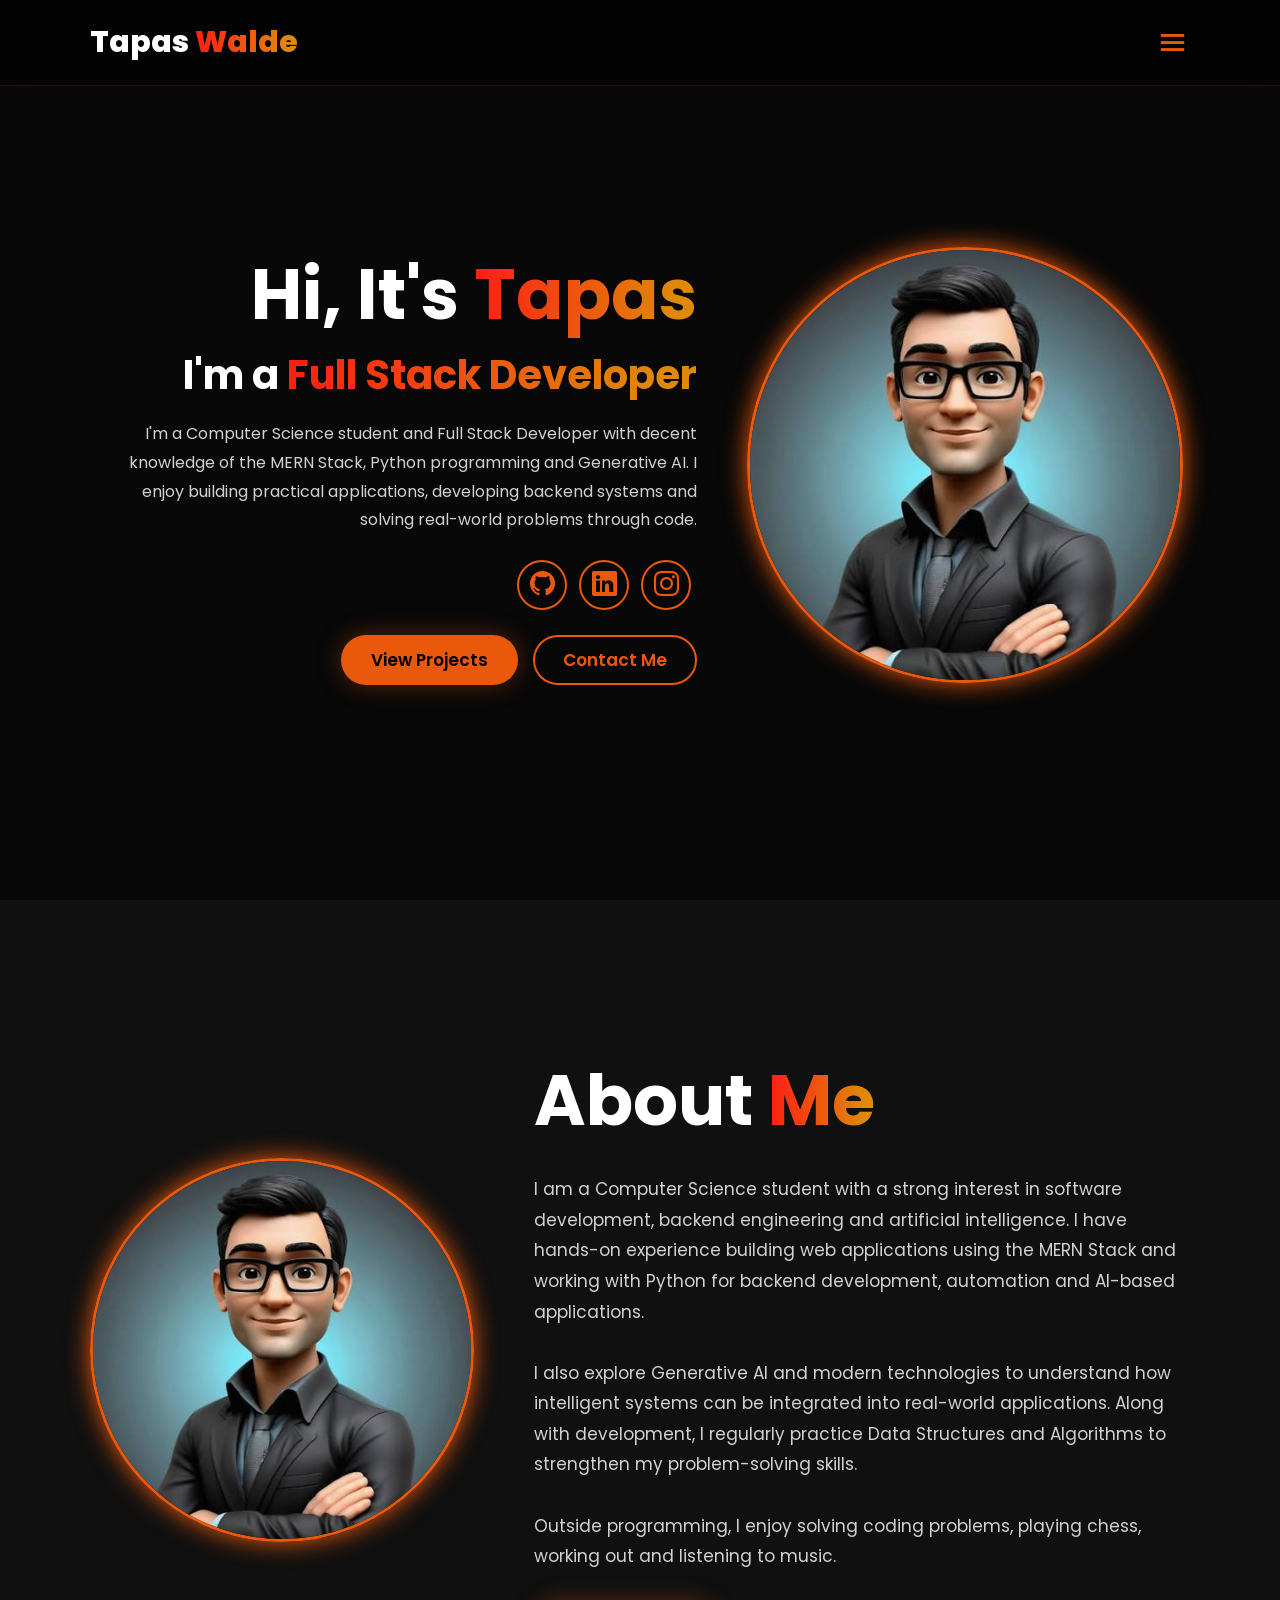
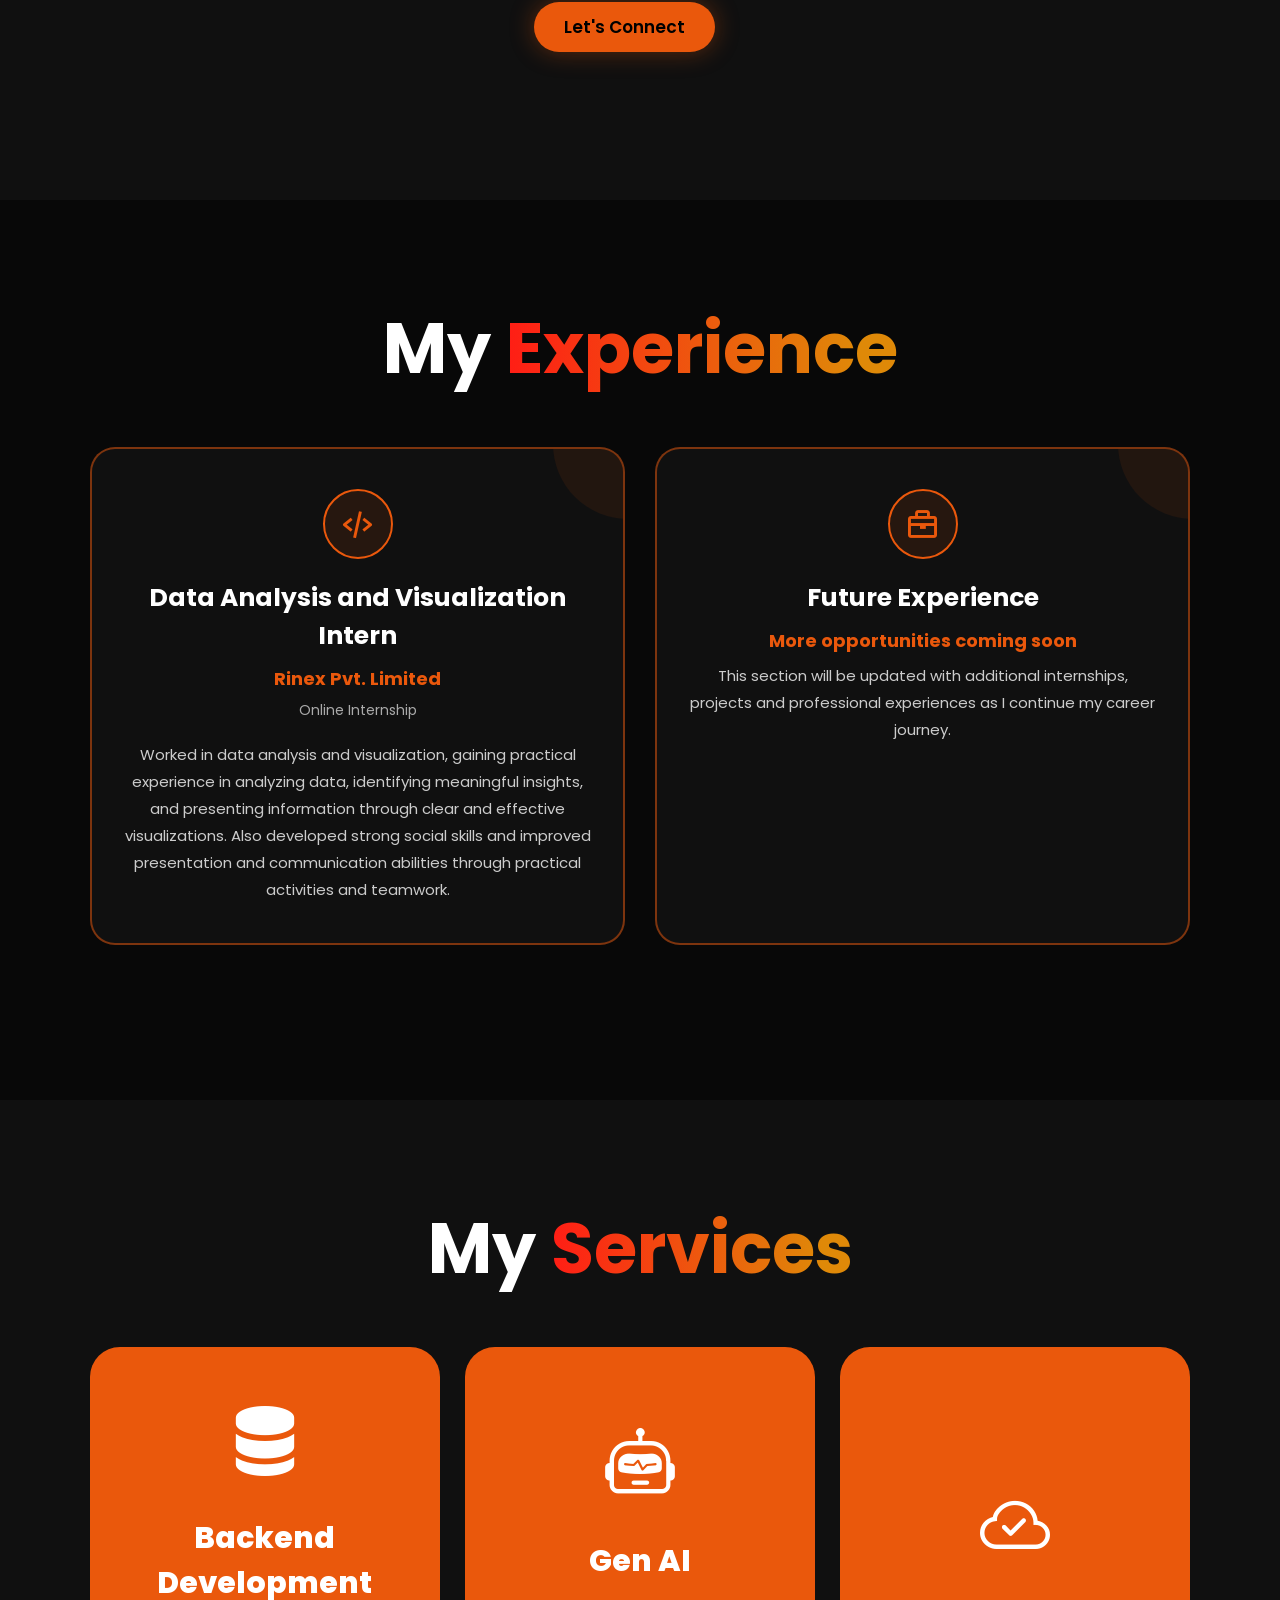
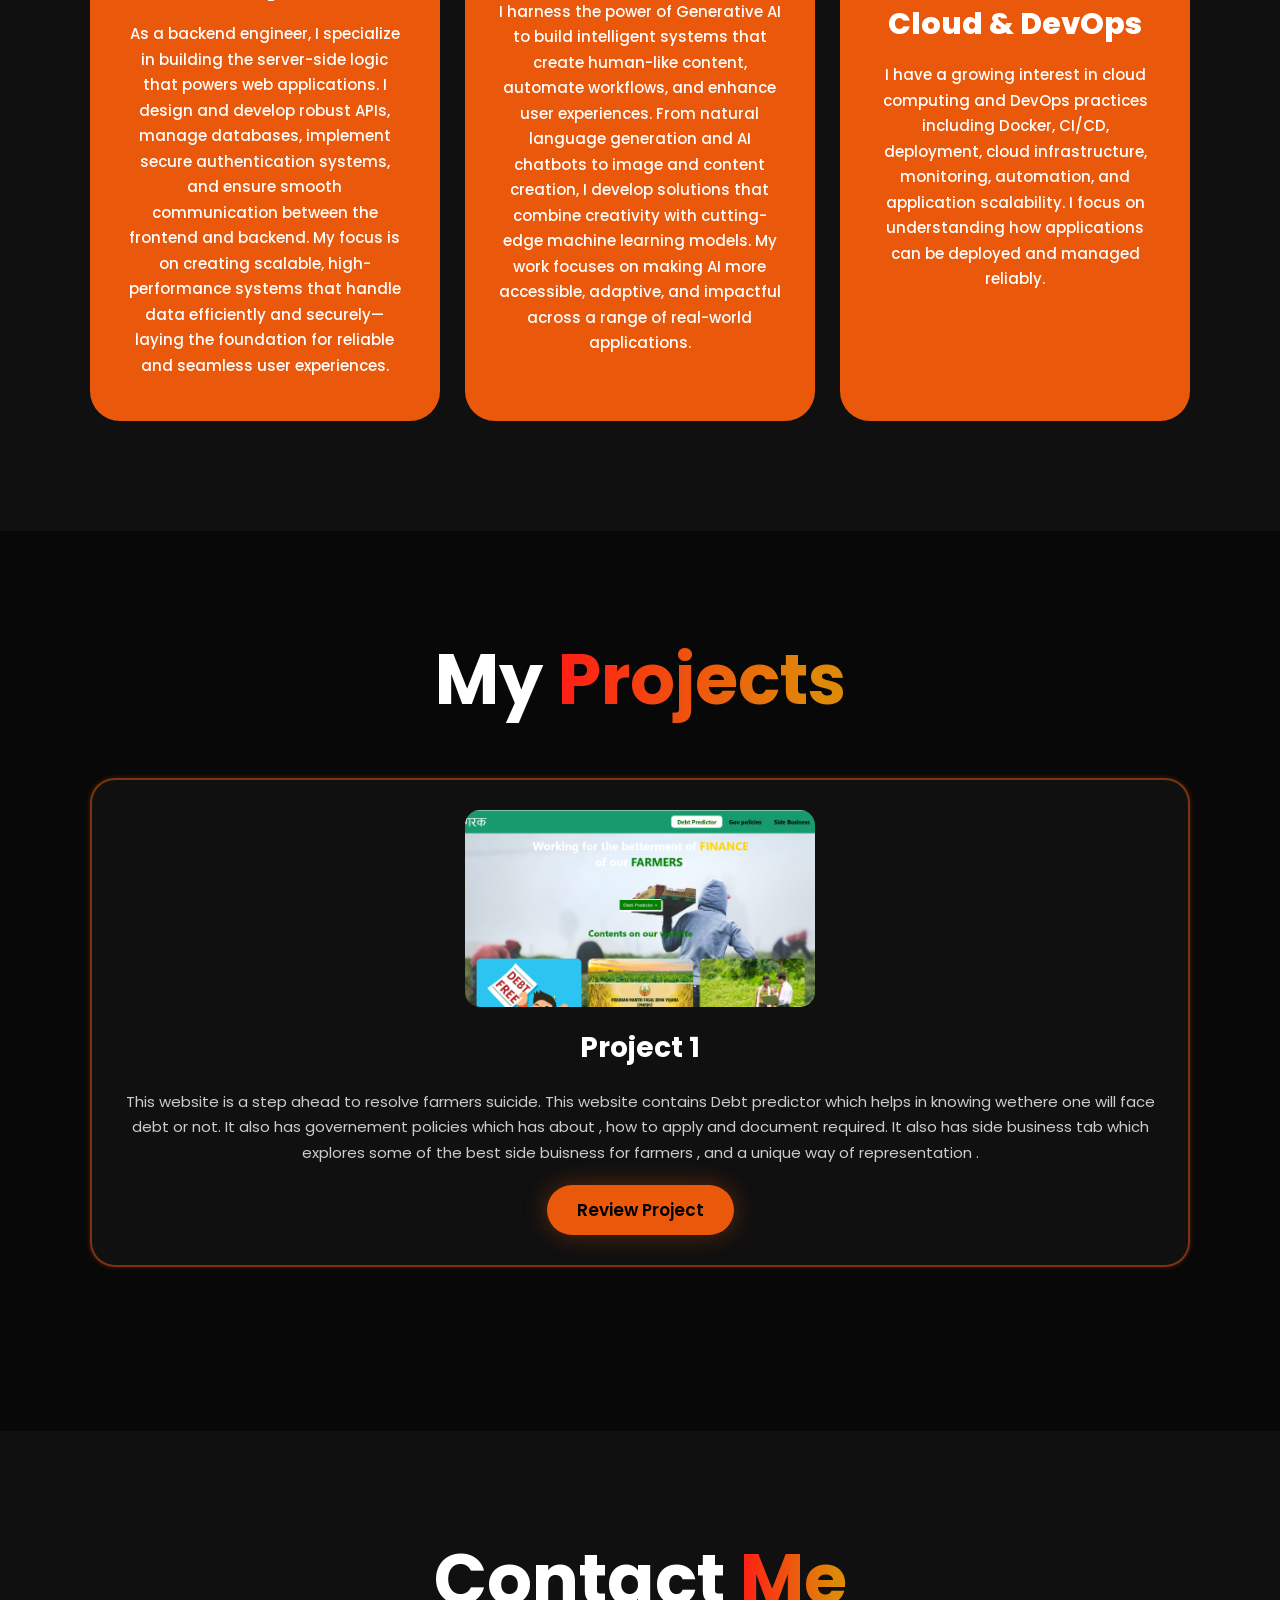
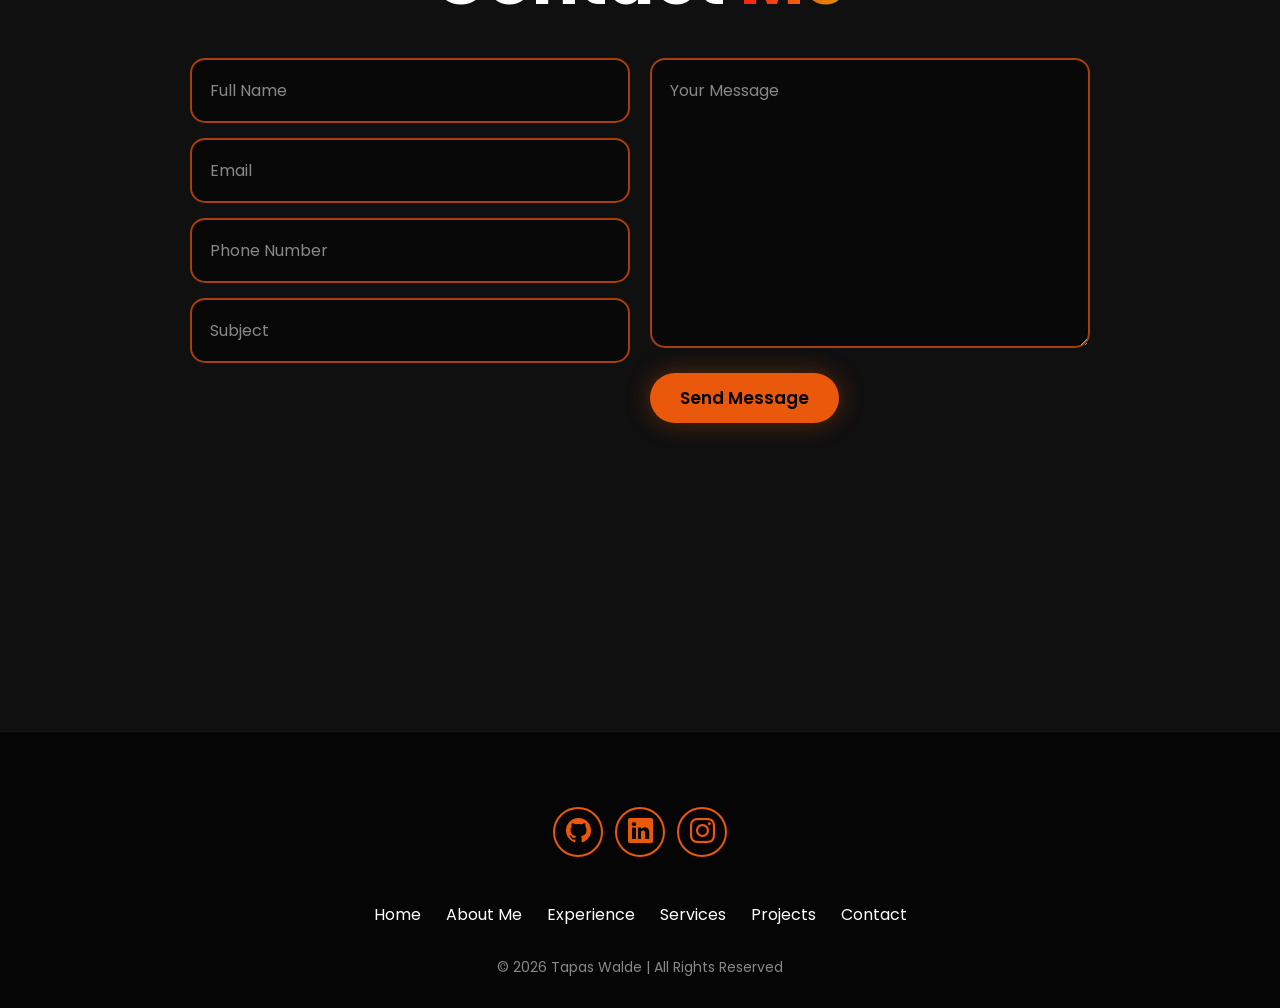
==== index.html @ 000e5af3 "new changes" ====
<!DOCTYPE html>
<html lang="en">

<head>
    <meta charset="UTF-8">
    <meta name="viewport" content="width=device-width, initial-scale=1.0">

    <meta name="description"
        content="Tapas Walde - Full Stack Developer with knowledge of MERN Stack, Python programming and Generative AI.">

    <meta name="author" content="Tapas Walde">

    <title>Tapas Walde | Full Stack Developer</title>

    <!-- Bootstrap Icons -->
    <link rel="stylesheet"
        href="https://cdn.jsdelivr.net/npm/bootstrap-icons@1.11.3/font/bootstrap-icons.css">

    <!-- Boxicons -->
    <link
        href="https://unpkg.com/boxicons@2.1.4/css/boxicons.min.css"
        rel="stylesheet">

    <!-- Custom CSS -->
    <link href="portfolio.css" rel="stylesheet">
</head>

<body>

    <!-- ================= HEADER ================= -->

    <header class="header">

        <a href="#home" class="logo">
            Tapas <span>Walde</span>
        </a>

        <i class="bx bx-menu" id="menu-icon"></i>

        <nav class="navbar" id="navbar">
            <a href="#home">Home</a>
            <a href="#about">About</a>
            <a href="#experience">Experience</a>
            <a href="#services">Services</a>
            <a href="#projects">Projects</a>
            <a href="#contact">Contact</a>
        </nav>

        <a href="#contact" class="gradient-btn">
            Contact Me
        </a>

    </header>


    <!-- ================= HOME ================= -->

    <section class="home" id="home">

        <div class="home-content">

            <h1>
                Hi, It's <span>Tapas</span>
            </h1>

            <h3>
                I'm a <span>Full Stack Developer</span>
            </h3>

            <p>
                I'm a Computer Science student and Full Stack Developer with
                decent knowledge of the MERN Stack, Python programming and
                Generative AI. I enjoy building practical applications,
                developing backend systems and solving real-world problems
                through code.
            </p>

            <!-- Social Icons -->

            <div class="social-icons">

                <a href="https://github.com/Tapaswalde"
                    target="_blank"
                    rel="noopener noreferrer"
                    aria-label="GitHub">
                    <i class="bi bi-github"></i>
                </a>

                <a href="https://www.linkedin.com/in/tapas-walde-55995528a"
                    target="_blank"
                    rel="noopener noreferrer"
                    aria-label="LinkedIn">
                    <i class="bi bi-linkedin"></i>
                </a>

                <a href="https://www.instagram.com/tapas_walde"
                    target="_blank"
                    rel="noopener noreferrer"
                    aria-label="Instagram">
                    <i class="bi bi-instagram"></i>
                </a>

            </div>

            <!-- Buttons -->

            <div class="btn-group">

                <a href="#projects" class="btn">
                    View Projects
                </a>

                <a href="#contact" class="btn">
                    Contact Me
                </a>

            </div>

        </div>


        <!-- Profile Image -->

        <div class="home-img">

            <img src="por.jpg" alt="Tapas Walde">

        </div>

    </section>


    <!-- ================= ABOUT ================= -->

    <section class="about" id="about">

        <div class="about-img">

            <img src="por.jpg"
                alt="Tapas Walde profile photo"
                class="aboutme">

        </div>


        <div class="about-content">

            <h2>
                About <span>Me</span>
            </h2>

            <p>
                I am a Computer Science student with a strong interest in
                software development, backend engineering and artificial
                intelligence. I have hands-on experience building web
                applications using the MERN Stack and working with Python
                for backend development, automation and AI-based applications.

                <br><br>

                I also explore Generative AI and modern technologies to
                understand how intelligent systems can be integrated into
                real-world applications. Along with development, I regularly
                practice Data Structures and Algorithms to strengthen my
                problem-solving skills.

                <br><br>

                Outside programming, I enjoy solving coding problems,
                playing chess, working out and listening to music.
            </p>

            <a href="#contact" class="btn">
                Let's Connect
            </a>

        </div>

    </section>


    <!-- ================= EXPERIENCE ================= -->

    <section class="experience" id="experience">

        <h2 class="heading">
            My <span>Experience</span>
        </h2>

        <div class="experience-container">

            <!-- Rinex Experience -->

            <div class="experience-box">

                <div class="experience-icon">
                    <i class="bx bx-code-alt"></i>
                </div>

                <h3>
                    Data Analysis and Visualization Intern
                </h3>

                <h4>
                    Rinex Pvt. Limited
                </h4>

                <span>
                    Online Internship
                </span>

                <p>
                   Worked in data analysis and visualization, gaining practical experience
    in analyzing data, identifying meaningful insights, and presenting
    information through clear and effective visualizations. Also developed
    strong social skills and improved presentation and communication abilities
    through practical activities and teamwork.
                </p>

            </div>


            <!-- Future Experience -->

            <div class="experience-box">

                <div class="experience-icon">
                    <i class="bx bx-briefcase"></i>
                </div>

                <h3>
                    Future Experience
                </h3>

                <h4>
                    More opportunities coming soon
                </h4>

                <p>
                    This section will be updated with additional
                    internships, projects and professional experiences
                    as I continue my career journey.
                </p>

            </div>

        </div>

    </section>


    <!-- ================= SERVICES ================= -->

    <section class="services" id="services">

        <h2 class="heading">
            My <span>Services</span>
        </h2>

        <div class="services-container" id="services-Container">

            <!-- Services will be added dynamically using JavaScript -->

        </div>

    </section>


    <!-- ================= PROJECTS ================= -->

    <section class="projects" id="projects">

        <h2 class="heading">
            My <span>Projects</span>
        </h2>

        <div class="projects-box" id="projects-Box">

            <!-- Projects will be added dynamically using JavaScript -->

        </div>

    </section>


    <!-- ================= CONTACT ================= -->

    <section class="contact" id="contact">

        <h2 class="heading">
            Contact <span>Me</span>
        </h2>

        <form action="#" method="post" id="contact-form">

            <div class="input-group">

                <div class="input-box">

                    <input
                        type="text"
                        name="name"
                        id="name"
                        placeholder="Full Name"
                        required>

                    <input
                        type="email"
                        name="email"
                        id="email"
                        placeholder="Email"
                        required>

                </div>


                <div class="input-box">

                    <input
                        type="tel"
                        name="phone"
                        id="phone"
                        placeholder="Phone Number"
                        required>

                    <input
                        type="text"
                        name="subject"
                        id="subject"
                        placeholder="Subject"
                        required>

                </div>

            </div>


            <div class="input-group-2">

                <textarea
                    id="message"
                    name="message"
                    placeholder="Your Message"
                    rows="10"
                    required></textarea>

                <button
                    type="submit"
                    class="btn">Send Message</button>
                 <p id="form-status" aria-live="polite"></p>
            </div>

        </form>

    </section>


    <!-- ================= FOOTER ================= -->

    <footer class="footer">

        <!-- Social Icons -->

        <div class="social-icons">

            <a href="https://github.com/Tapaswalde"
                target="_blank"
                rel="noopener noreferrer"
                aria-label="GitHub">
                <i class="bi bi-github"></i>
            </a>

            <a href="https://www.linkedin.com/in/tapas-walde-55995528a"
                target="_blank"
                rel="noopener noreferrer"
                aria-label="LinkedIn">
                <i class="bi bi-linkedin"></i>
            </a>

            <a href="https://www.instagram.com/tapas_walde"
                target="_blank"
                rel="noopener noreferrer"
                aria-label="Instagram">
                <i class="bi bi-instagram"></i>
            </a>

        </div>


        <!-- Footer Navigation -->

        <ul>

            <li>
                <a href="#home">Home</a>
            </li>

            <li>
                <a href="#about">About Me</a>
            </li>

            <li>
                <a href="#experience">Experience</a>
            </li>

            <li>
                <a href="#services">Services</a>
            </li>

            <li>
                <a href="#projects">Projects</a>
            </li>

            <li>
                <a href="#contact">Contact</a>
            </li>

        </ul>


        <!-- Copyright -->

        <p class="copyright">
            &copy; 2026 Tapas Walde | All Rights Reserved
        </p>

    </footer>


    <!-- JavaScript -->

    <script src="portfolio.js"></script>

</body>

</html>
---- portfolio.css ----
@import url('https://fonts.googleapis.com/css2?family=Poppins:wght@300;400;500;600;700;800&display=swap');


/* =========================================================
   GLOBAL RESET
========================================================= */

* {
    margin: 0;
    padding: 0;
    box-sizing: border-box;
    text-decoration: none;
    scroll-behavior: smooth;
    font-family: "Poppins", sans-serif;
}

html {
    font-size: 62.5%;
    overflow-x: hidden;
    scroll-behavior: smooth;
}

body {
    background: var(--bg-color);
    color: var(--text-color);
    overflow-x: hidden;
}

img {
    max-width: 100%;
    display: block;
}

button,
input,
textarea {
    font-family: inherit;
}


/* =========================================================
   VARIABLES
========================================================= */

:root {
    --bg-color: #080808;
    --second-bg-color: #101010;
    --text-color: #ffffff;
    --main-color: #ea580c;

    --gradient: linear-gradient(
        270deg,
        #df8908 10%,
        #ff1d15 100%
    );

    --container-width: 1200px;
    --border-radius: 2rem;
    --transition: 0.3s ease-in-out;
}


/* =========================================================
   TEXT / COMMON
========================================================= */

span {
    background-image: var(--gradient);
    background-clip: text;
    -webkit-background-clip: text;
    color: transparent;
}

section {
    min-height: 100vh;
    padding: 12rem 8%;
}

.heading {
    text-align: center;
    font-size: clamp(4.5rem, 6vw, 7rem);
    margin-bottom: 6rem;
    line-height: 1.1;
}


/* =========================================================
   SCROLLBAR
========================================================= */

::-webkit-scrollbar {
    width: 10px;
}

::-webkit-scrollbar-thumb {
    background-color: var(--main-color);
    border-radius: 10px;
}

::-webkit-scrollbar-track {
    background-color: var(--bg-color);
}


/* =========================================================
   HEADER
========================================================= */

.header {
    position: fixed;
    width: 100%;
    top: 0;
    left: 0;

    padding: 2rem 8%;

    background: rgba(0, 0, 0, 0.55);
    backdrop-filter: blur(18px);
    -webkit-backdrop-filter: blur(18px);

    display: flex;
    justify-content: space-between;
    align-items: center;

    z-index: 1000;

    border-bottom: 1px solid rgba(234, 88, 12, 0.15);
}

.logo {
    font-size: 3rem;
    color: var(--text-color);
    font-weight: 800;
    cursor: pointer;
    transition: var(--transition);
    white-space: nowrap;
}

.logo:hover {
    transform: scale(1.05);
}

#menu-icon {
    display: none;
    font-size: 3.5rem;
    color: var(--main-color);
    cursor: pointer;
}


/* =========================================================
   NAVBAR
========================================================= */

.navbar {
    display: flex;
    align-items: center;
}

.navbar a {
    position: relative;

    font-size: 1.7rem;
    color: var(--text-color);
    margin-left: 3rem;
    font-weight: 500;

    transition: var(--transition);
}

.navbar a::after {
    content: "";

    position: absolute;
    width: 0;
    height: 2px;

    left: 0;
    bottom: -7px;

    background: var(--main-color);

    transition: var(--transition);
}

.navbar a:hover {
    color: var(--main-color);
}

.navbar a:hover::after {
    width: 100%;
}


/* =========================================================
   GRADIENT BUTTON
========================================================= */

.gradient-btn {
    display: inline-block;

    font-size: 1.6rem;
    font-weight: 600;

    padding: 1rem 2rem;

    border-radius: 3rem;

    background-image: var(--gradient);

    letter-spacing: 0.5px;

    cursor: pointer;

    transition: var(--transition);

    color: var(--text-color);
    border: none;

    white-space: nowrap;
}

.gradient-btn:hover {
    transform: scale(1.05);
    box-shadow: 0 0 25px rgba(234, 88, 12, 0.5);
}


/* =========================================================
   HOME SECTION
========================================================= */

.home {
    min-height: 100vh;

    display: flex;
    align-items: center;
    justify-content: center;

    gap: clamp(5rem, 10vw, 12rem);

    padding-top: 14rem;
}

.home-content {
    max-width: 650px;

    display: flex;
    flex-direction: column;
    align-items: flex-end;

    text-align: right;
}

.home-content h1 {
    font-size: clamp(5rem, 7vw, 8rem);
    font-weight: 700;

    margin-top: 1.5rem;

    line-height: 1;
}

.home-content h3 {
    margin: 1.5rem 0;
    font-size: clamp(2.5rem, 3.5vw, 4rem);
}

.home-content p {
    font-size: 1.6rem;
    font-weight: 400;

    line-height: 1.8;

    color: #d1d1d1;
}


/* =========================================================
   HOME IMAGE
========================================================= */

.home-img {
    flex-shrink: 0;
}

.home-img img {
    width: clamp(250px, 30vw, 420px);
    aspect-ratio: 1 / 1;

    object-fit: cover;

    border-radius: 50%;

    border: 3px solid var(--main-color);

    box-shadow:
        0 0 25px var(--main-color);

    transition: var(--transition);
}

.home-img img:hover {
    transform: scale(1.03);

    box-shadow:
        0 0 25px var(--main-color),
        0 0 50px var(--main-color),
        0 0 100px var(--main-color);
}


/* =========================================================
   SOCIAL ICONS
========================================================= */

.social-icons {
    display: flex;
    align-items: center;
    justify-content: center;
}

.social-icons a {
    display: inline-flex;

    justify-content: center;
    align-items: center;

    width: 5rem;
    height: 5rem;

    font-size: 2.5rem;

    background: transparent;

    border: 2px solid var(--main-color);

    border-radius: 50%;

    color: var(--main-color);

    margin: 2.5rem 0.6rem;

    transition: var(--transition);
}

.social-icons a:hover {
    color: var(--text-color);

    background-color: var(--main-color);

    transform: translateY(-5px) scale(1.08);

    box-shadow:
        0 0 25px var(--main-color);
}


/* =========================================================
   BUTTONS
========================================================= */

.btn-group {
    display: flex;
    gap: 1.5rem;
    align-items: center;
}

.btn {
    display: inline-block;

    padding: 1rem 2.8rem;

    background-color: var(--main-color);

    box-shadow: 0 0 25px rgba(234, 88, 12, 0.35);

    border-radius: 3rem;

    font-size: 1.7rem;

    color: #000;

    border: 2px solid transparent;

    font-weight: 600;

    transition: var(--transition);

    cursor: pointer;
}

.btn:hover {
    transform: translateY(-3px);

    box-shadow:
        0 0 25px var(--main-color),
        0 0 50px rgba(234, 88, 12, 0.5);
}

.btn-group a:nth-of-type(2) {
    background-color: transparent;

    color: var(--main-color);

    border: 2px solid var(--main-color);

    box-shadow: none;
}

.btn-group a:nth-of-type(2):hover {
    background-color: var(--main-color);
    color: #000;

    box-shadow:
        0 0 25px var(--main-color);
}


/* =========================================================
   ABOUT
========================================================= */

.about {
    display: flex;

    justify-content: center;
    align-items: center;

    gap: clamp(5rem, 10vw, 12rem);

    background-color: var(--second-bg-color);
}

.about-img {
    flex-shrink: 0;
}

.about-img img {
    width: clamp(250px, 30vw, 400px);

    aspect-ratio: 1 / 1;

    object-fit: cover;

    border-radius: 50%;

    border: 3px solid var(--main-color);

    box-shadow:
        0 0 25px var(--main-color);

    transition: var(--transition);
}

.about-img img:hover {
    transform: scale(1.03);

    box-shadow:
        0 0 25px var(--main-color),
        0 0 50px var(--main-color),
        0 0 100px var(--main-color);
}

.about-content {
    max-width: 700px;
}

.about-content h2 {
    font-size: clamp(4.5rem, 6vw, 7rem);
    text-align: left;

    margin-bottom: 2rem;
}

.about-content p {
    font-size: 1.7rem;

    line-height: 1.8;

    color: #d1d1d1;
}

.about-content .btn {
    margin-top: 3rem;
}


/* =========================================================
   EXPERIENCE
========================================================= */

.experience {
    background-color: var(--bg-color);
}

.experience-container {
    max-width: 1100px;

    margin: auto;

    display: grid;

    grid-template-columns:
        repeat(auto-fit, minmax(320px, 1fr));

    gap: 3rem;
}

.experience-box {
    position: relative;

    background-color: var(--second-bg-color);

    border: 2px solid rgba(234, 88, 12, 0.5);

    border-radius: 2.5rem;

    padding: 4rem 3rem;

    text-align: center;

    transition: var(--transition);

    overflow: hidden;
}

.experience-box::before {
    content: "";

    position: absolute;

    width: 150px;
    height: 150px;

    top: -80px;
    right: -80px;

    background: var(--main-color);

    border-radius: 50%;

    opacity: 0.08;
}

.experience-box:hover {
    transform: translateY(-8px);

    border-color: var(--main-color);

    box-shadow:
        0 0 25px rgba(234, 88, 12, 0.25);
}

.experience-icon {
    display: inline-flex;

    justify-content: center;
    align-items: center;

    width: 7rem;
    height: 7rem;

    border-radius: 50%;

    background-color: rgba(234, 88, 12, 0.1);

    border: 2px solid var(--main-color);

    color: var(--main-color);

    font-size: 3.5rem;

    margin-bottom: 2rem;
}

.experience-box h3 {
    font-size: 2.5rem;

    margin-bottom: 1rem;
}

.experience-box h4 {
    font-size: 1.8rem;

    color: var(--main-color);

    margin-bottom: 0.8rem;
}

.experience-box > span {
    display: block;

    font-size: 1.4rem;

    margin-bottom: 2rem;

    background: none;

    color: #aaa;
}

.experience-box p {
    font-size: 1.5rem;

    line-height: 1.8;

    color: #ccc;
}


/* =========================================================
   SERVICES
========================================================= */

.services {
    background-color: var(--second-bg-color);
}

.services h2 {
    color: var(--text-color);
}

.services-container {
    display: grid;

    grid-template-columns:
        repeat(auto-fit, minmax(280px, 1fr));

    align-items: stretch;

    gap: 2.5rem;

    max-width: 1200px;

    margin: auto;
}

.service-box {
    min-height: 420px;

    display: flex;

    justify-content: center;
    align-items: center;

    background-color: var(--main-color);

    border-radius: 3rem;

    cursor: pointer;

    border: 3px solid transparent;

    transition: var(--transition);
}

.service-box:hover {
    background-color: var(--second-bg-color);

    color: var(--main-color);

    border-color: var(--main-color);

    transform: translateY(-8px);

    box-shadow:
        0 0 30px rgba(234, 88, 12, 0.3);
}

.service-info {
    display: flex;

    flex-direction: column;

    text-align: center;

    justify-content: center;
    align-items: center;

    padding: 4rem 3rem;
}

.service-info h4 {
    font-size: 3rem;

    margin: 2rem 0 1.5rem;

    font-weight: 800;
}

.service-info p {
    font-size: 1.5rem;

    font-weight: 500;

    line-height: 1.7;
}

.service-info i {
    font-size: 7rem;
}


/* =========================================================
   PROJECTS
========================================================= */

.projects {
    background-color: var(--bg-color);
}

.projects-box {
    display: grid;

    grid-template-columns:
        repeat(auto-fit, minmax(300px, 1fr));

    place-items: stretch;

    gap: 3rem;

    max-width: 1200px;

    margin: auto;
}

.project-card {
    display: flex;

    flex-direction: column;

    justify-content: space-between;
    align-items: center;

    text-align: center;

    background-color: var(--second-bg-color);

    border: 2px solid rgba(234, 88, 12, 0.5);

    border-radius: 2.5rem;

    gap: 2rem;

    padding: 3rem 2.5rem;

    overflow: hidden;

    box-shadow:
        0 0 5px rgba(234, 88, 12, 0.3);

    transition: var(--transition);
}

.project-card:hover {
    transform: translateY(-8px);

    border-color: var(--main-color);

    box-shadow:
        0 0 25px rgba(234, 88, 12, 0.3);
}

.project-card img {
    width: 100%;

    max-width: 350px;

    aspect-ratio: 16 / 9;

    border-radius: 1.5rem;

    object-fit: cover;

    transition: var(--transition);
}

.project-card:hover img {
    transform: scale(1.03);
}

.project-card h3 {
    font-size: 2.8rem;
}

.project-card p {
    font-size: 1.5rem;

    line-height: 1.7;

    color: #ccc;
}


/* =========================================================
   CONTACT
========================================================= */

.contact {
    background-color: var(--second-bg-color);
}

.contact h2 {
    margin-bottom: 3rem;
}

.contact form {
    max-width: 900px;

    margin: 4rem auto 0;

    display: flex;

    align-items: flex-start;

    justify-content: center;

    gap: 2rem;
}

.input-group {
    width: 50%;
}

.input-group-2 {
    width: 50%;
}

.contact form .input-box {
    display: flex;

    flex-direction: column;
}

.contact form input,
.contact form textarea {
    width: 100%;

    padding: 1.8rem;

    font-size: 1.6rem;

    color: var(--text-color);

    background-color: var(--bg-color);

    border-radius: 1.5rem;

    border: 2px solid rgba(234, 88, 12, 0.7);

    margin-bottom: 1.5rem;

    outline: none;

    transition: var(--transition);
}

.contact form input:focus,
.contact form textarea:focus {
    border-color: var(--main-color);

    box-shadow:
        0 0 15px rgba(234, 88, 12, 0.25);
}

.contact form textarea {
    min-height: 245px;

    resize: vertical;
}

.contact form input::placeholder,
.contact form textarea::placeholder {
    color: #888;
}

.contact form .btn {
    width: auto;

    margin-top: 0.5rem;

    cursor: pointer;
}


/* =========================================================
   FOOTER
========================================================= */

.footer {
    background-color: #050505;

    padding: 5rem 8% 3rem;

    border-top: 1px solid rgba(234, 88, 12, 0.15);
}

.footer .social-icons {
    margin-bottom: 2rem;
}

.footer ul {
    display: flex;

    justify-content: center;

    align-items: center;

    flex-wrap: wrap;

    gap: 1rem 2.5rem;

    list-style: none;

    font-size: 1.6rem;
}

.footer ul li {
    margin: 0;
}

.footer ul li a {
    color: var(--text-color);

    border-bottom: 2px solid transparent;

    transition: var(--transition);
}

.footer ul li a:hover {
    color: var(--main-color);

    border-bottom-color: var(--main-color);
}

.footer .copyright {
    text-align: center;

    margin-top: 3rem;

    font-size: 1.4rem;

    color: #888;
}


/* =========================================================
   FOCUS ACCESSIBILITY
========================================================= */

a:focus-visible,
button:focus-visible,
input:focus-visible,
textarea:focus-visible {
    outline: 2px solid var(--main-color);

    outline-offset: 4px;
}


/* =========================================================
   LARGE LAPTOP / SMALL DESKTOP
========================================================= */

@media (max-width: 1285px) {

    section {
        padding: 11rem 7%;
    }

    .header {
        padding: 2rem 7%;
    }

    #menu-icon {
        display: block;
    }

    .navbar {
        position: absolute;

        top: 100%;
        right: 5%;

        width: 300px;

        padding: 1.5rem 2.5rem;

        background: rgba(10, 10, 10, 0.97);

        border-radius: 0 0 2rem 2rem;

        border: 1px solid var(--main-color);

        display: none;

        box-shadow:
            0 10px 30px rgba(0, 0, 0, 0.5);
    }

    .navbar.active {
        display: block;
    }

    .navbar a {
        display: block;

        font-size: 1.8rem;

        margin: 2rem 0;
    }

    .gradient-btn {
        display: none;
    }

    .home {
        gap: 5rem;
    }

    .home-content {
        max-width: 600px;
    }

    .home-content h1 {
        font-size: clamp(5rem, 7vw, 7rem);
    }

    .home-img img {
        width: 34vw;
    }

    .about {
        gap: 6rem;
    }

}


/* =========================================================
   TABLETS
========================================================= */

@media (max-width: 991px) {

    html {
        font-size: 58%;
    }

    section {
        padding: 10rem 6%;
    }

    .header {
        padding: 2rem 6%;
    }

    .home {
        flex-direction: column-reverse;

        text-align: center;

        padding-top: 14rem;

        gap: 4rem;
    }

    .home-content {
        align-items: center;

        text-align: center;

        max-width: 750px;
    }

    .home-content p {
        max-width: 700px;
    }

    .home-img img {
        width: 38vw;

        min-width: 250px;
    }

    .about {
        flex-direction: column;

        text-align: center;

        gap: 4rem;
    }

    .about-content {
        max-width: 750px;
    }

    .about-content h2 {
        text-align: center;
    }

    .about-img img {
        width: 38vw;

        min-width: 250px;
    }

    .services-container {
        grid-template-columns:
            repeat(2, minmax(0, 1fr));
    }

    .projects-box {
        grid-template-columns:
            repeat(2, minmax(0, 1fr));
    }

}


/* =========================================================
   MOBILE
========================================================= */

@media (max-width: 768px) {

    html {
        font-size: 55%;
    }

    section {
        min-height: auto;

        padding: 9rem 5% 7rem;
    }

    .header {
        padding: 1.8rem 5%;
    }

    .logo {
        font-size: 2.5rem;
    }

    #menu-icon {
        font-size: 3.2rem;
    }

    .navbar {
        width: 90%;

        right: 5%;

        text-align: center;
    }

    .home {
        padding-top: 13rem;

        gap: 3rem;
    }

    .home-img img {
        width: 60vw;

        min-width: 220px;
    }

    .home-content h1 {
        font-size: clamp(4.5rem, 12vw, 6rem);
    }

    .home-content h3 {
        font-size: 2.8rem;
    }

    .home-content p {
        font-size: 1.5rem;

        line-height: 1.7;
    }

    .social-icons a {
        width: 4.5rem;
        height: 4.5rem;

        font-size: 2.2rem;

        margin: 2rem 0.4rem;
    }

    .btn-group {
        width: 100%;

        justify-content: center;

        flex-wrap: wrap;
    }

    .btn {
        font-size: 1.5rem;

        padding: 1rem 2.2rem;
    }

    .about {
        gap: 3rem;
    }

    .about-img img {
        width: 60vw;

        min-width: 220px;
    }

    .about-content p {
        font-size: 1.5rem;

        text-align: left;
    }

    .about-content .btn {
        margin-top: 2.5rem;
    }

    .heading {
        font-size: 4.5rem;

        margin-bottom: 4rem;
    }

    .experience-container {
        grid-template-columns: 1fr;

        gap: 2rem;
    }

    .experience-box {
        padding: 3rem 2rem;
    }

    .services-container {
        grid-template-columns: 1fr;
    }

    .service-box {
        min-height: 350px;
    }

    .service-info {
        padding: 3rem 2rem;
    }

    .service-info i {
        font-size: 6rem;
    }

    .service-info h4 {
        font-size: 2.7rem;
    }

    .projects-box {
        grid-template-columns: 1fr;
    }

    .project-card {
        padding: 2.5rem 2rem;
    }

    .contact form {
        flex-direction: column;

        width: 100%;
    }

    .input-group,
    .input-group-2 {
        width: 100%;
    }

    .contact form textarea {
        min-height: 200px;
    }

    .footer {
        padding: 4rem 5% 2.5rem;
    }

    .footer ul {
        gap: 1.5rem;

        font-size: 1.5rem;
    }

}


/* =========================================================
   SMALL MOBILE
========================================================= */

@media (max-width: 480px) {

    html {
        font-size: 52%;
    }

    section {
        padding-left: 4%;
        padding-right: 4%;
    }

    .header {
        padding: 1.5rem 4%;
    }

    .logo {
        font-size: 2.2rem;
    }

    .home {
        padding-top: 12rem;
    }

    .home-img img {
        width: 65vw;

        min-width: 200px;
    }

    .home-content h1 {
        font-size: 4.5rem;
    }

    .home-content h3 {
        font-size: 2.4rem;
    }

    .home-content p {
        font-size: 1.45rem;
    }

    .btn-group {
        gap: 1rem;
    }

    .btn {
        padding: 0.9rem 1.8rem;

        font-size: 1.4rem;
    }

    .about-img img {
        width: 65vw;

        min-width: 200px;
    }

    .heading {
        font-size: 4rem;
    }

    .experience-box h3 {
        font-size: 2.2rem;
    }

    .experience-box h4 {
        font-size: 1.7rem;
    }

    .service-box {
        min-height: 320px;
    }

    .project-card h3 {
        font-size: 2.4rem;
    }

    .project-card p {
        font-size: 1.4rem;
    }

    .contact form input,
    .contact form textarea {
        padding: 1.5rem;

        font-size: 1.5rem;
    }

    .footer ul {
        flex-direction: column;

        gap: 1.2rem;
    }

}


/* =========================================================
   VERY SMALL DEVICES
========================================================= */

@media (max-width: 360px) {

    html {
        font-size: 50%;
    }

    .home-img img,
    .about-img img {
        width: 70vw;
        min-width: 180px;
    }

    .home-content h1 {
        font-size: 4rem;
    }

    .btn-group {
        flex-direction: column;

        width: 100%;
    }

    .btn-group .btn {
        width: 100%;

        text-align: center;
    }

}


/* =========================================================
   REDUCED MOTION
========================================================= */

@media (prefers-reduced-motion: reduce) {

    *,
    *::before,
    *::after {
        scroll-behavior: auto !important;

        transition-duration: 0.01ms !important;

        animation-duration: 0.01ms !important;
        animation-iteration-count: 1 !important;
    }

}

/* form status */

#form-status {
    margin-top: 15px;
    font-size: 1.5rem;
    text-align: center;
}

#form-status.success {
    color: #00ff88;
}

#form-status.error {
    color: #ff4d4d;
}

#form-status.sending {
    color: #00aaff;
}

#contact-form button:disabled {
    opacity: 0.6;
    cursor: not-allowed;
}
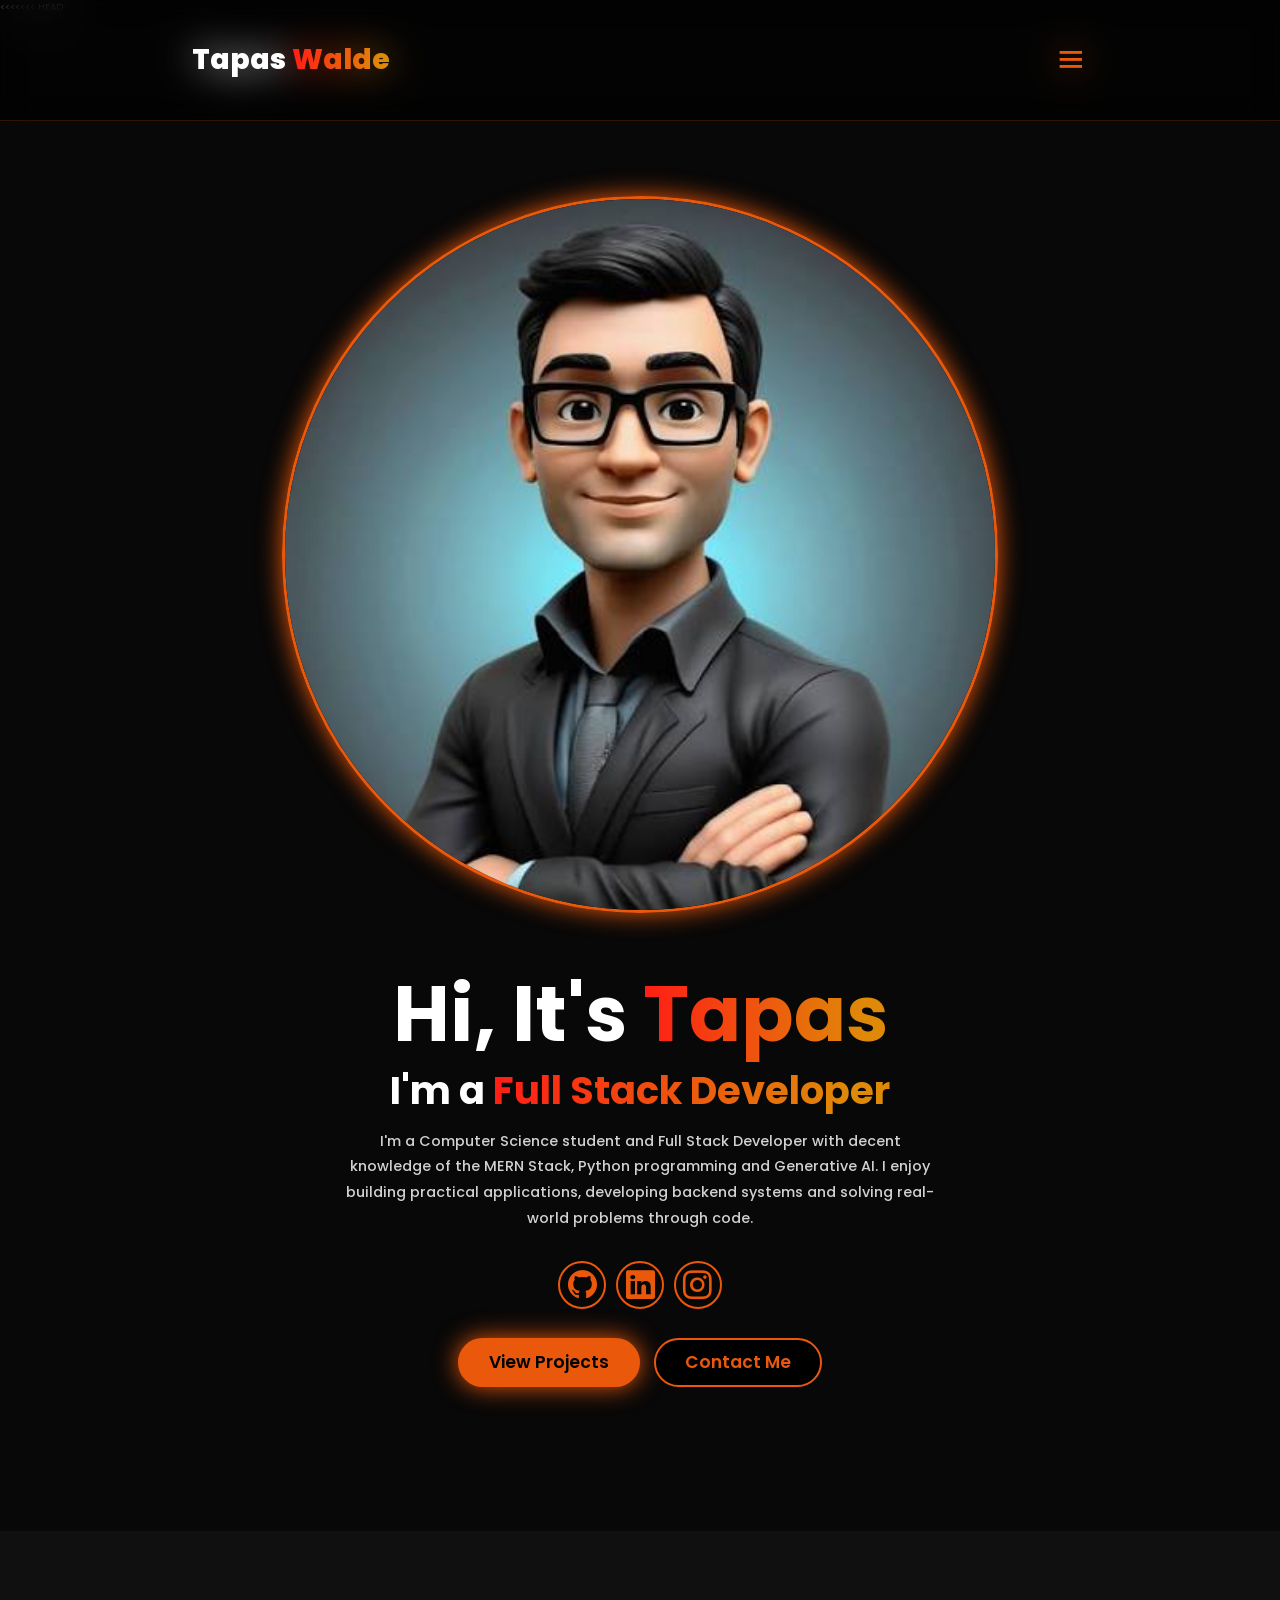
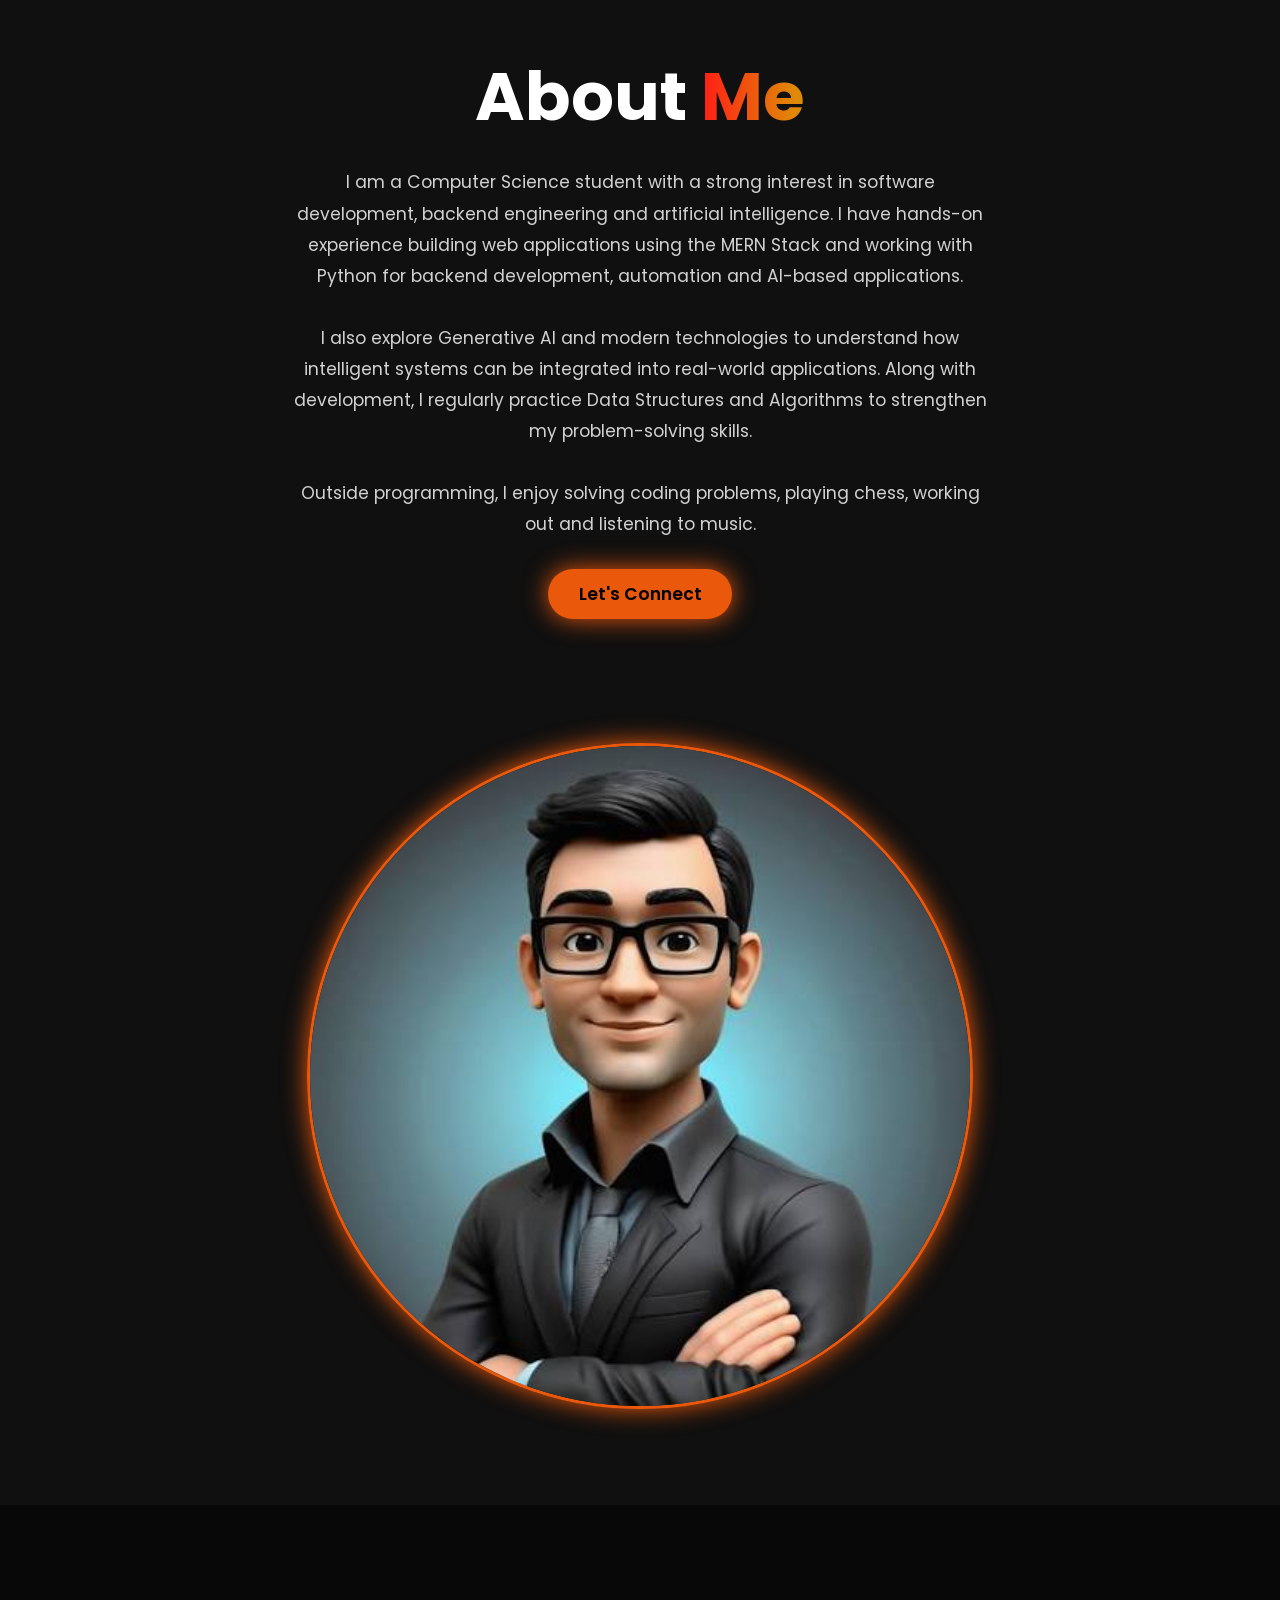
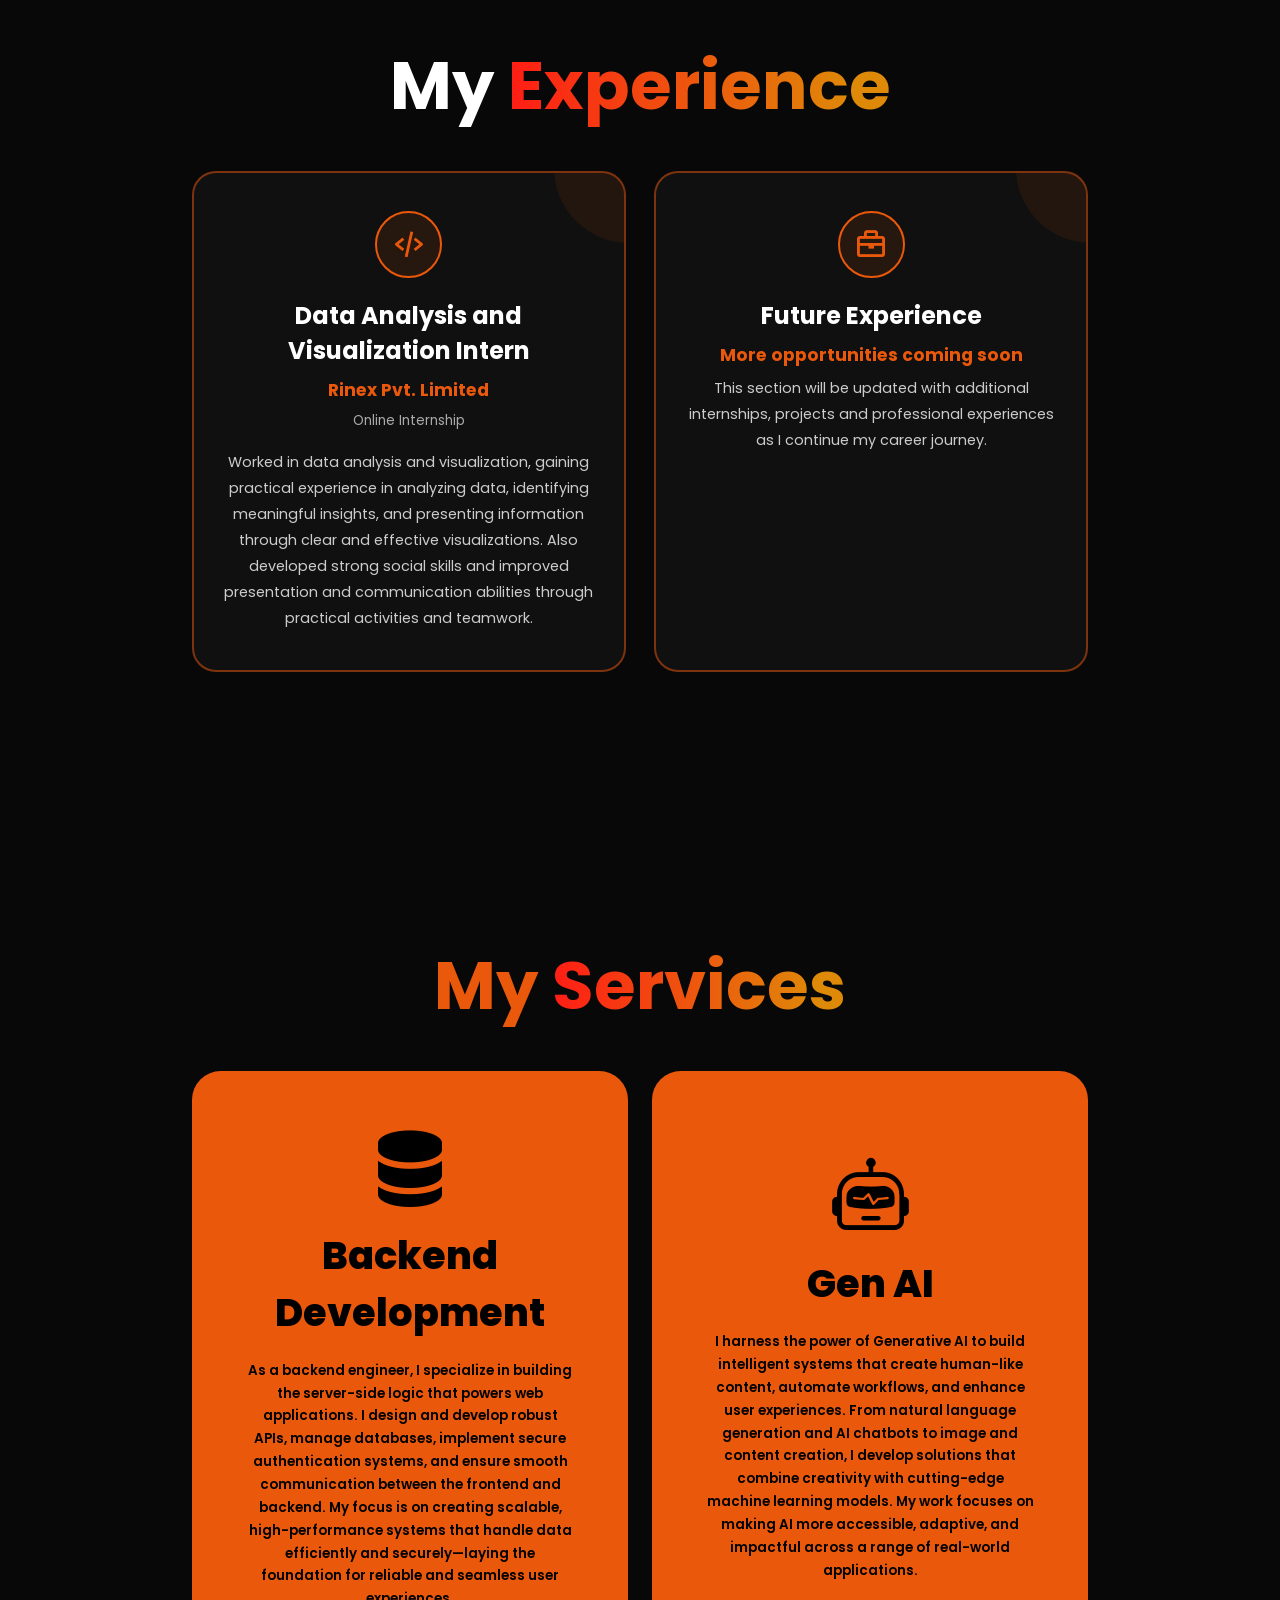
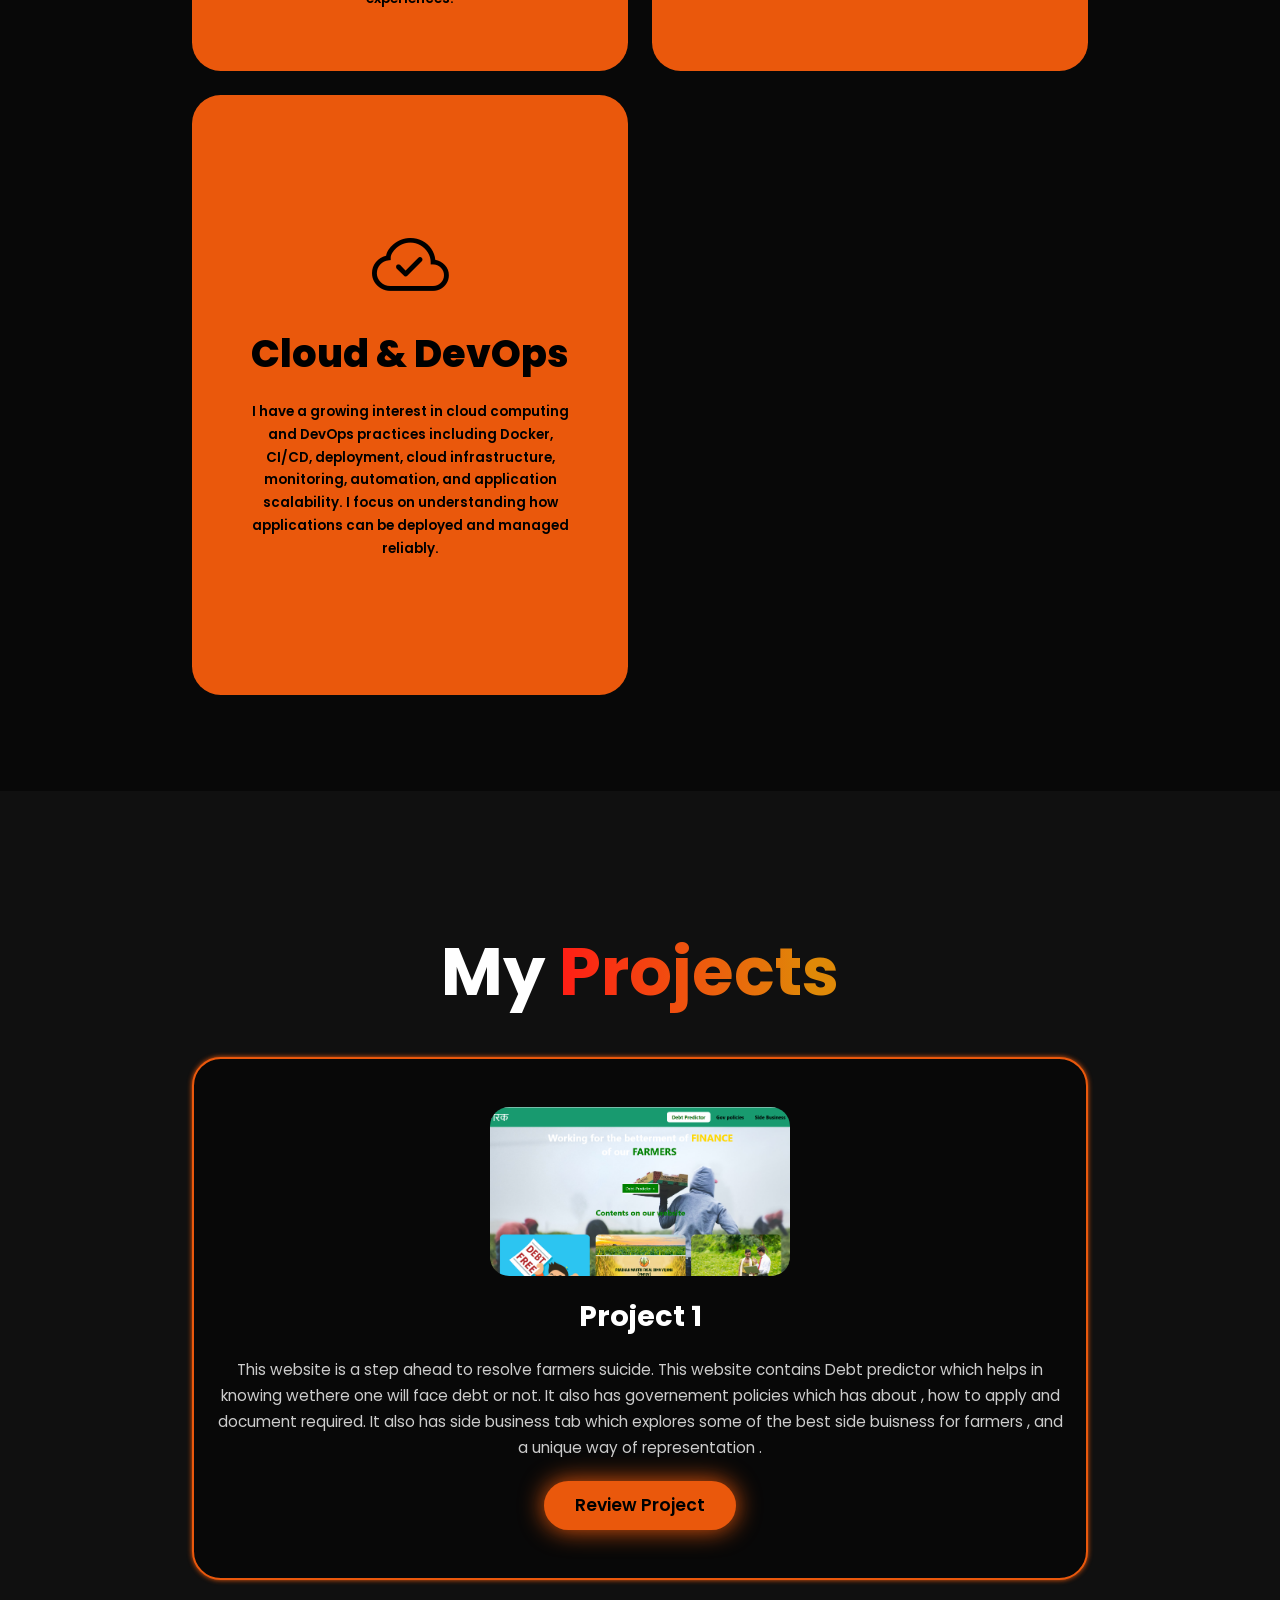
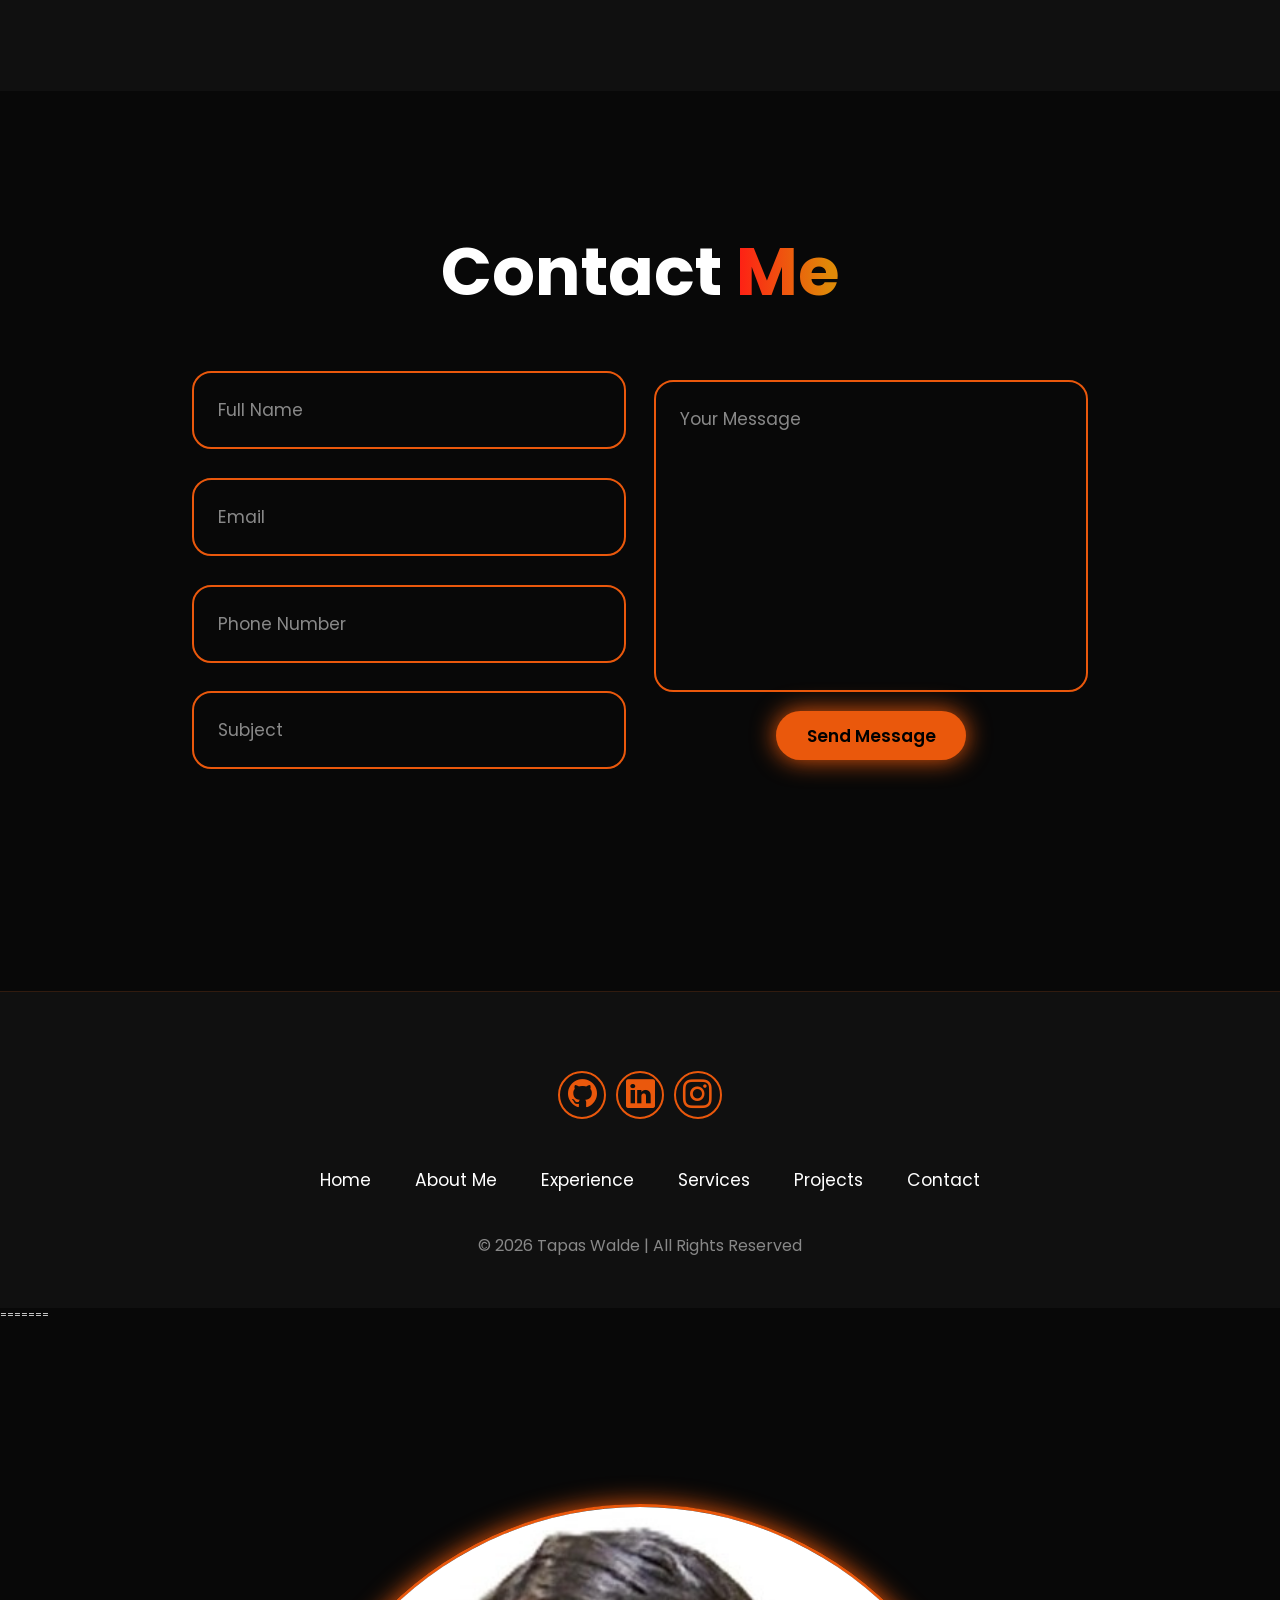
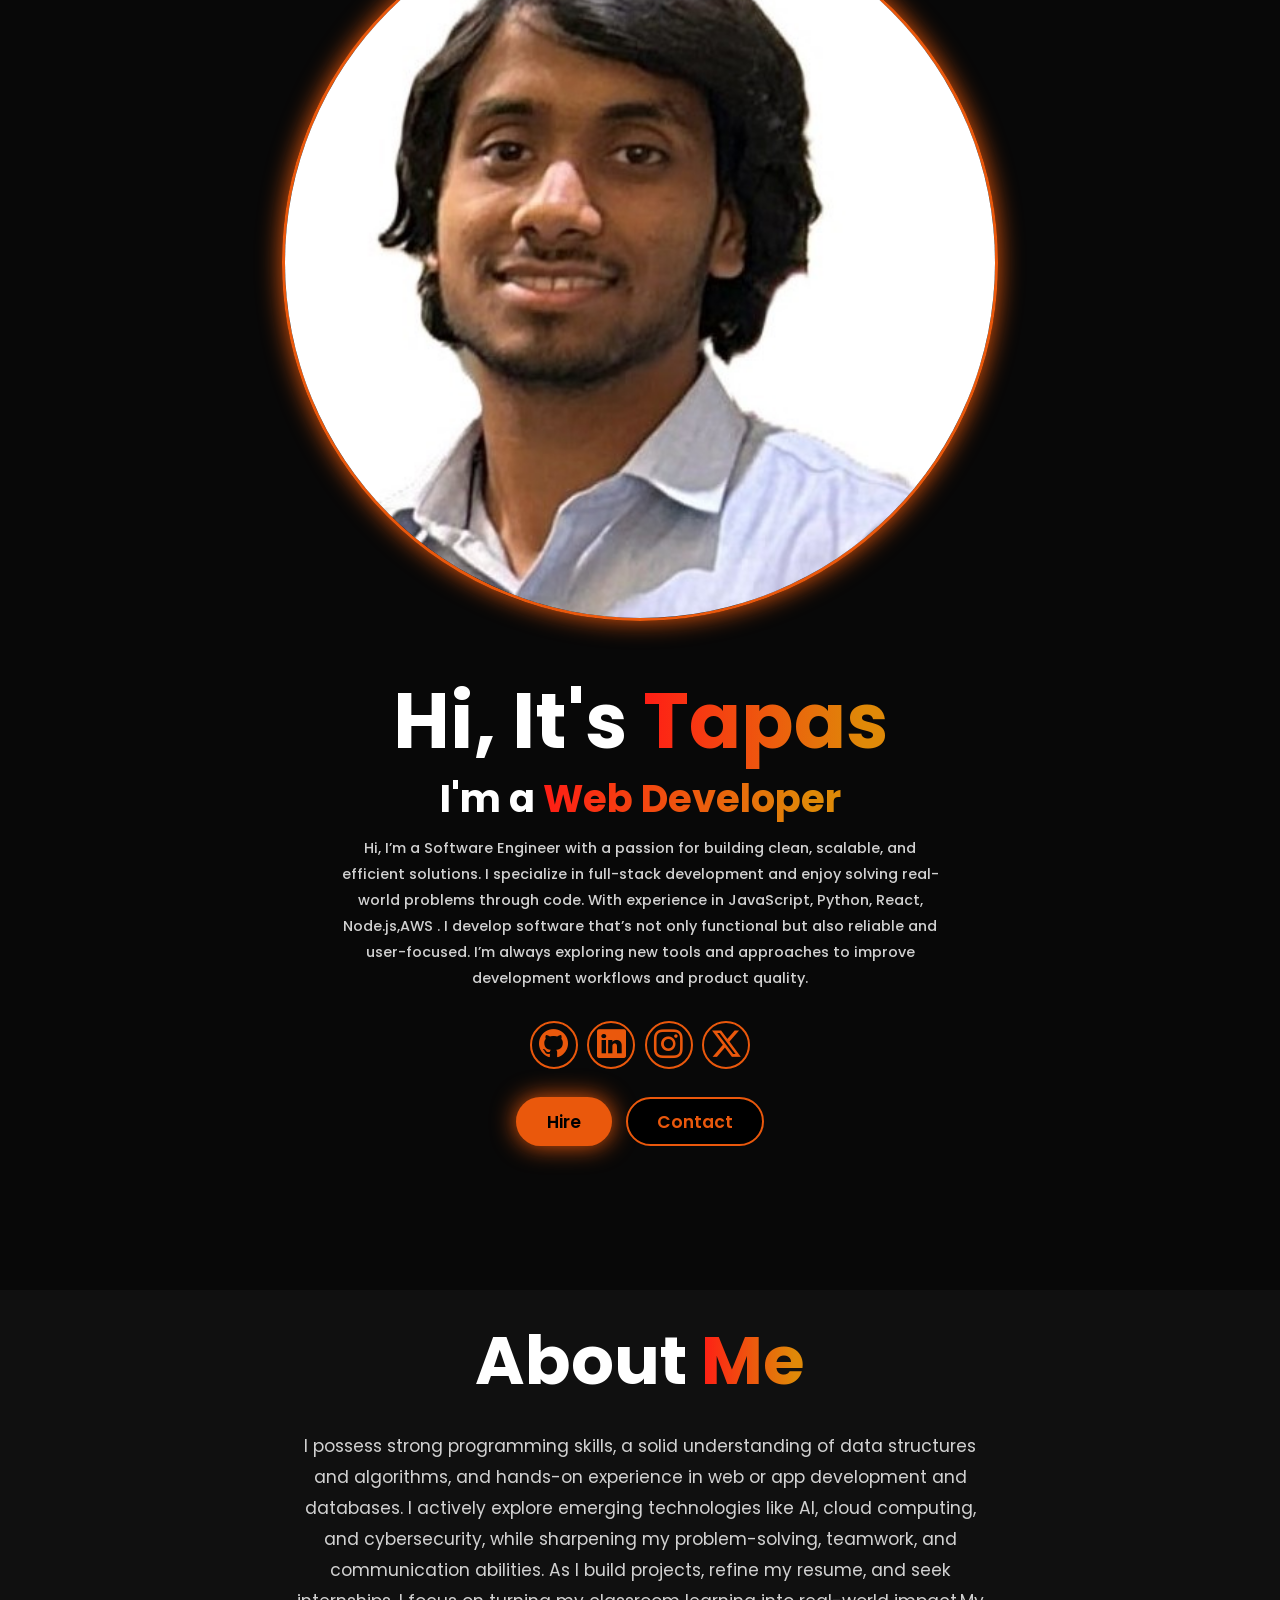
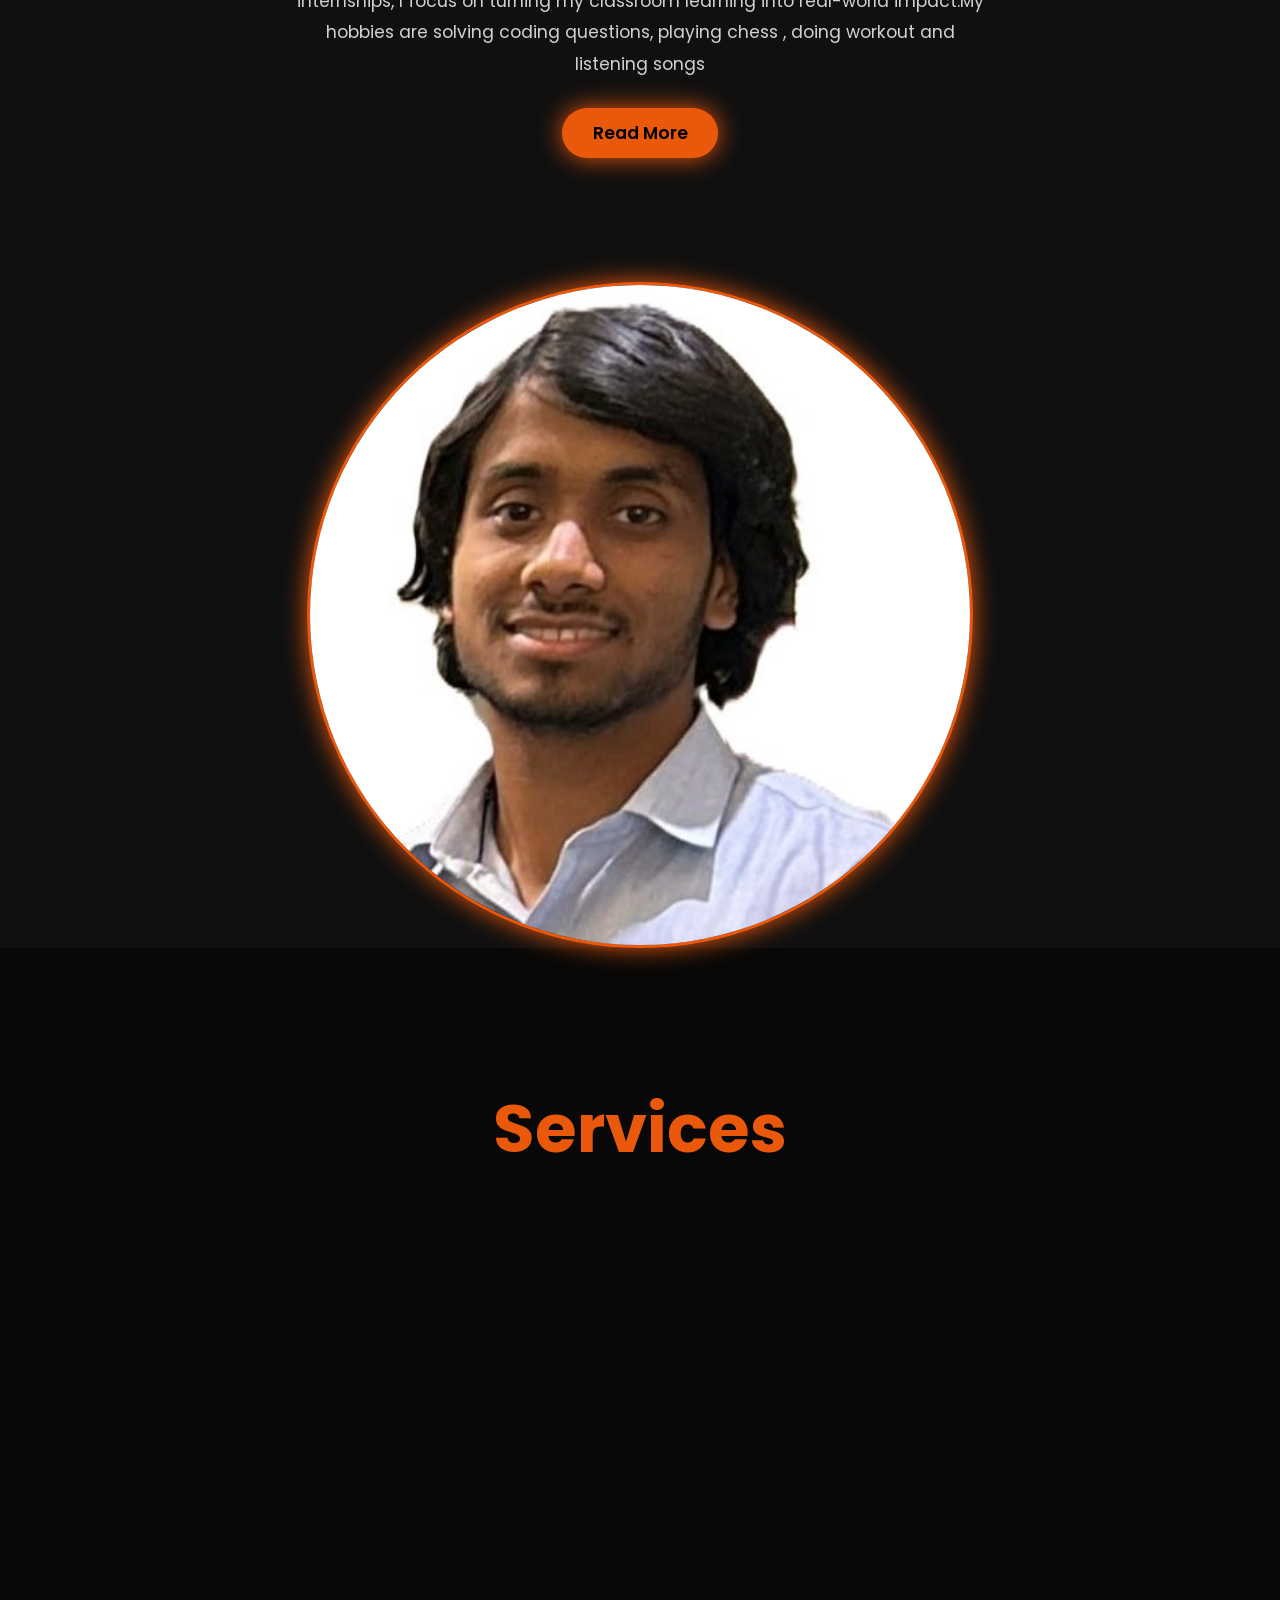
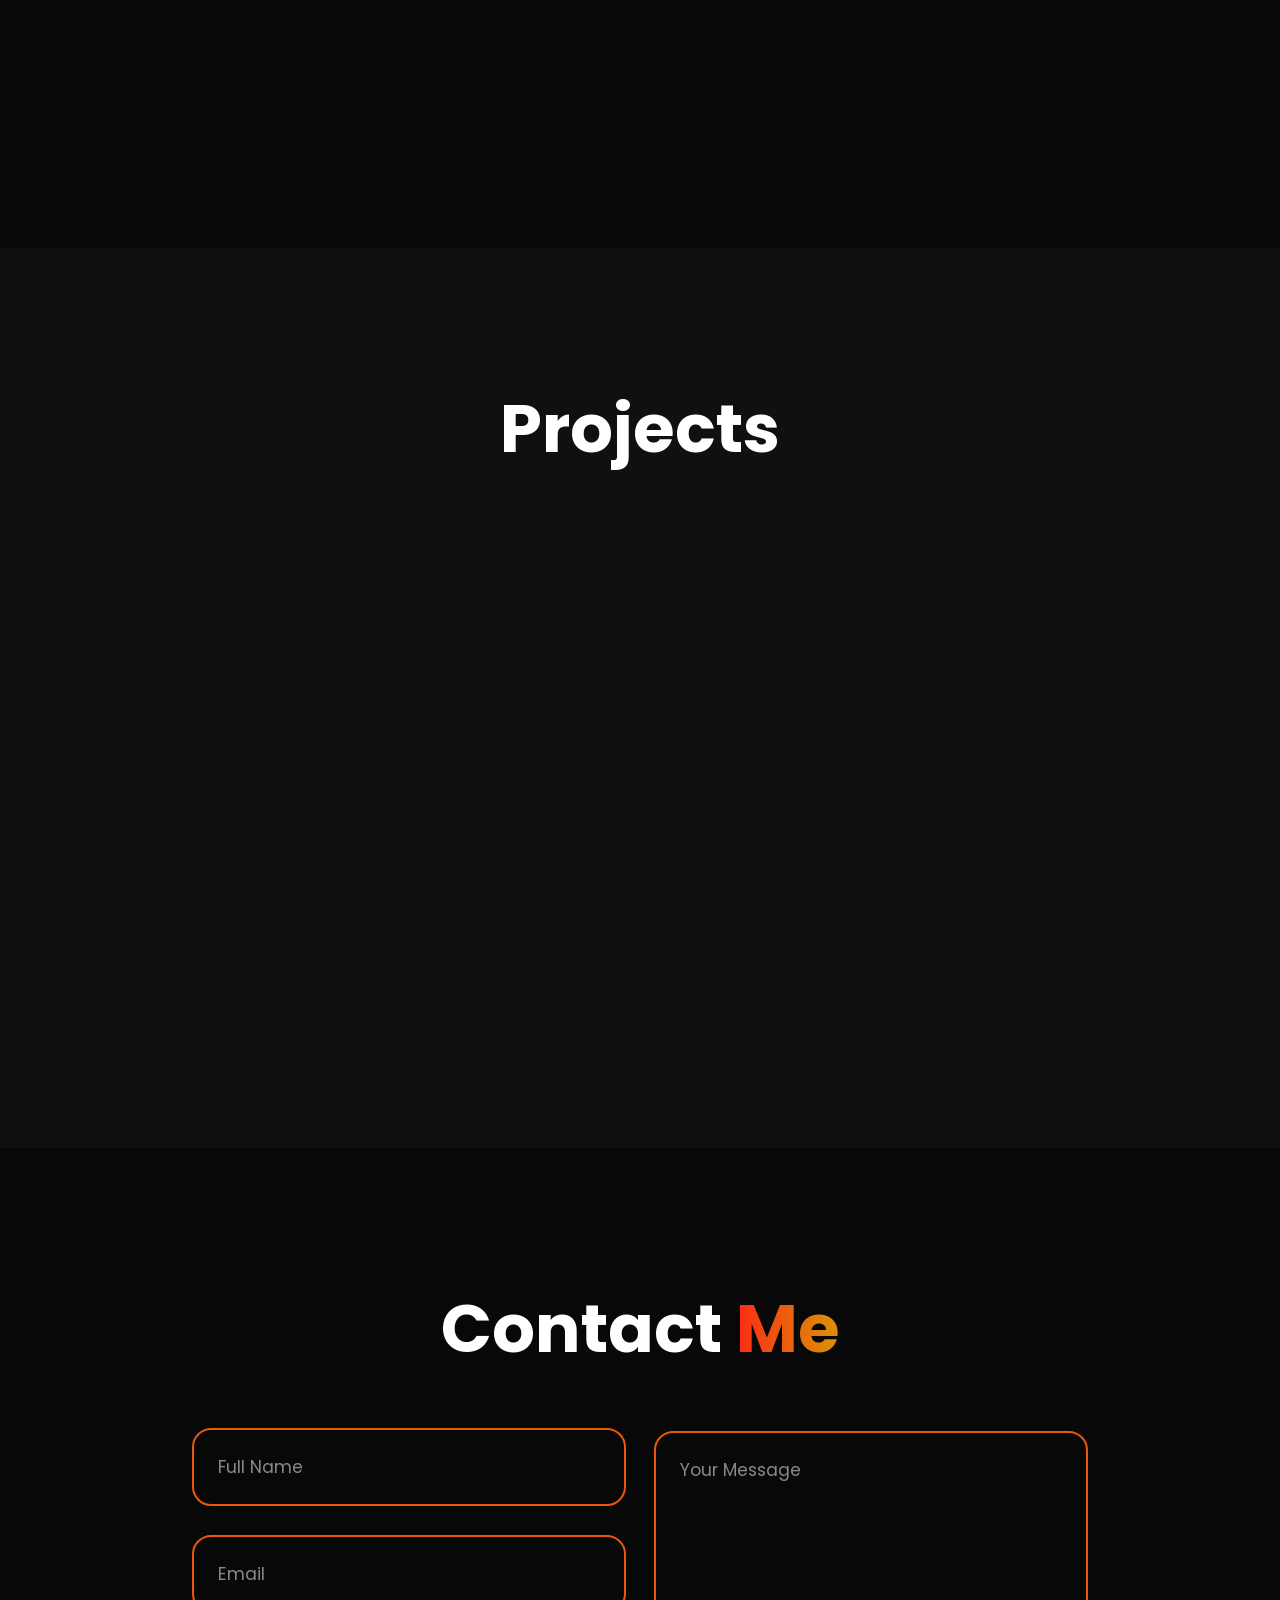
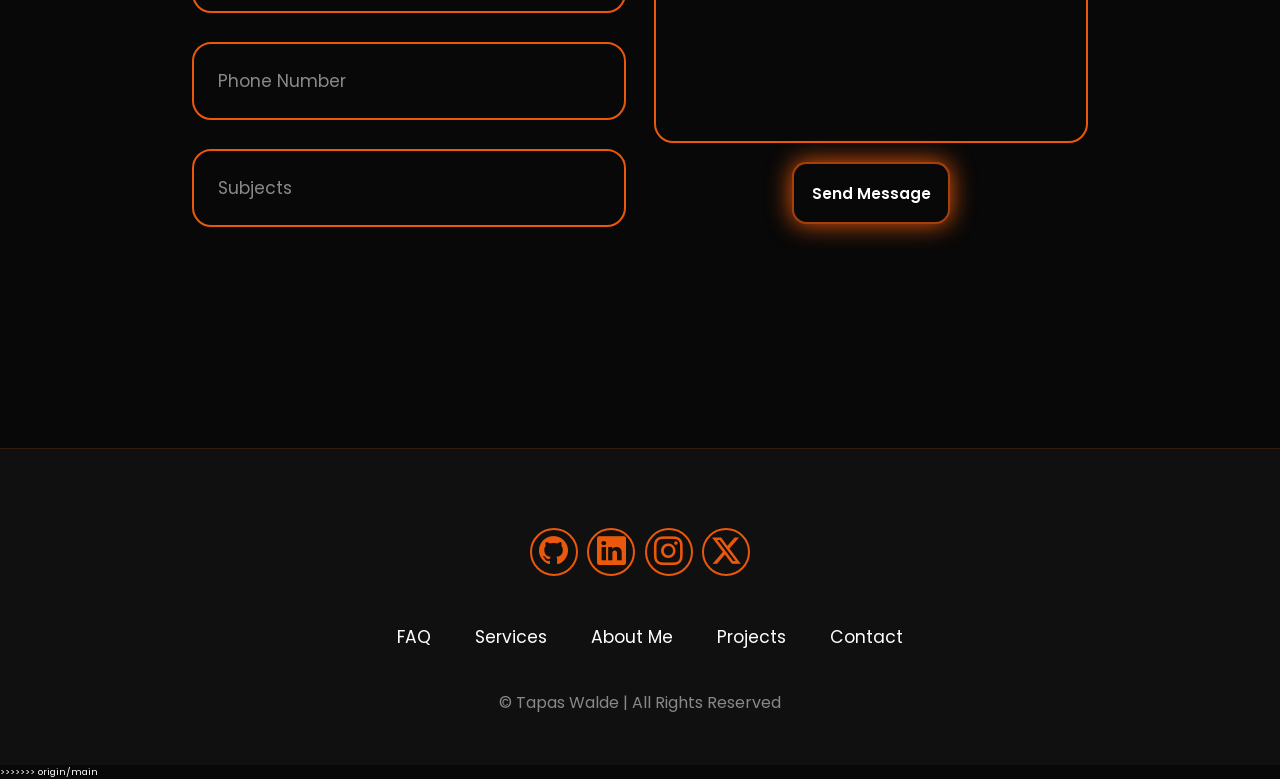
==== commit 93028b7e: "Merge remote and local histories" ====
--- a/index.html
+++ b/index.html
@@ -1,3 +1,4 @@
+<<<<<<< HEAD
 <!DOCTYPE html>
 <html lang="en">
 
@@ -433,4 +434,140 @@
 
 </body>
 
-</html>+</html>
+=======
+<!DOCTYPE html>
+<html lang="en">
+<head>
+    <meta charset="UTF-8">
+    <meta name="viewport" content="width=device-width, initial-scale=1.0">
+    <title>Tapas Sanjay Walde portfolio</title>
+    <!-- <link href="https://cdn.jsdelivr.net/npm/bootstrap@5.3.6/dist/css/bootstrap.min.css" rel="stylesheet" integrity="sha384-4Q6Gf2aSP4eDXB8Miphtr37CMZZQ5oXLH2yaXMJ2w8e2ZtHTl7GptT4jmndRuHDT" crossorigin="anonymous"> -->
+    <link rel="stylesheet" href="https://cdn.jsdelivr.net/npm/bootstrap-icons@1.11.3/font/bootstrap-icons.css">
+    <link
+      href="https://unpkg.com/boxicons@2.1.4/css/boxicons.min.css"
+      rel="stylesheet"
+    />
+    <link href="index.css" rel="stylesheet">
+</head>
+<body>
+     <header class="header">
+       <a href="#home" class="logo">
+        Tapas <span>Walde</span>
+       </a>
+       <i class="bx bx-menu " id="menu-icon"></i>
+       <nav class="navbar" id="navbar">
+        <a href="#home">Home</a>
+        <a href="#about">About</a>
+        <a href="#services">Services</a>
+        <a href="#projects">Projects</a>
+        <a href="#contact">Contact</a>
+       </nav>
+    <button class="gradient-btn">Contact Me</button>
+     </header>
+     <section class="home" id="home">
+      <div class="home-content">
+        <h1>Hi, It's <span>Tapas</span></h1>
+        <h3>
+          I'm a <span>Web Developer</span>
+        </h3>
+        <p>
+          Hi, I’m a Software Engineer with a passion for building clean, scalable, and efficient solutions. I specialize in full-stack development and enjoy solving real-world problems through code.
+
+With experience in JavaScript, Python, React, Node.js,AWS . I develop software that’s not only functional but also reliable and user-focused.
+
+I’m always exploring new tools and approaches to improve development workflows and product quality.
+        </p>
+        <div class="social-icons">
+          <a href="https://github.com/Tapaswalde/Javascript-Projects">
+            <i class="bi bi-github"></i>
+          </a>
+           <a href="https://www.linkedin.com/in/tapas-walde-55995528a">
+            <i class="bi bi-linkedin"></i>
+          </a>
+          <a href="https://www.instagram.com/tapas_walde?igsh=MTk5NWltaXV2OGRyMw==">
+            <i class="bi bi-instagram"></i>
+          </a>
+          <a href="#">
+            <i class="bi bi-twitter-x"></i>
+          </a>
+        </div>
+         <div class="btn-group">
+          <a href="#" class="btn">Hire</a>
+          <a href="#contact" class="btn">Contact</a>
+         </div>
+
+      </div>
+      <div class="home-img">
+        <img src="Tapas.jpeg" alt="Home-img">
+      </div>
+     </section>
+
+     <seciton class="about" id="about">
+      <div class="about-img">
+        <img src="Tapas.jpeg" alt="AboutMe img" class="aboutme">
+      </div>
+      <div class="about-content">
+        <h2>About <span>Me</span></h2>
+        <p>I possess strong programming skills, a solid understanding of data structures and algorithms, and hands-on experience in web or app development and databases. I actively explore emerging technologies like AI, cloud computing, and cybersecurity, while sharpening my problem-solving, teamwork, and communication abilities. As I build projects, refine my resume, and seek internships, I focus on turning my classroom learning into real-world impact.My hobbies are solving coding questions, playing chess , doing workout and listening songs</p>
+        <a href="#" class="btn">Read More</a>
+      </div>
+     </seciton>
+     <section class="services" id="services">
+      <h2 class="heading">Services</h2>
+      <div class="services-container" id="services-Container">
+      </div>
+     </section>
+     <section class="projects" id="projects">
+      <h2 class="heading">Projects</h2>
+      <div class="projects-box" id="projects-Box"></div>
+     </section>
+     <section class="contact" id="contact">
+      <h2 class="heading">Contact<span> Me</span></h2>
+      <form actions="#">
+        <div class="input-group">
+          <div class="input-box">
+            <input type="text" placeholder="Full Name">
+            <input type="email" placeholder="Email">
+          </div>
+          <div class="input-box">
+            <input type="number" placeholder="Phone Number">
+            <input type="text" placeholder="Subjects">
+          </div>
+        </div>
+        <div class="input-group-2">
+          <textarea name="" id="" placeholder="Your Message" cols="30" rows="10"></textarea>
+          <input type="submit" value="Send Message" class="btn">
+        </div>
+      </form>
+     </section>
+     <footer class="footer">
+        <div class="social-icons">
+          <a href="https://github.com/Tapaswalde/Javascript-Projects">
+            <i class="bi bi-github"></i>
+          </a>
+           <a href="https://www.linkedin.com/in/tapas-walde-55995528a">
+            <i class="bi bi-linkedin"></i>
+          </a>
+          <a href="https://www.instagram.com/tapas_walde?igsh=MTk5NWltaXV2OGRyMw==">
+            <i class="bi bi-instagram"></i>
+          </a>
+          <a href="#">
+            <i class="bi bi-twitter-x"></i>
+          </a>
+        </div>
+        <ul>
+          <li><a href="#">FAQ</a></li>
+          <li><a href="#services">Services</a></li>
+          <li><a href="#about">About Me</a></li>
+          <li><a href="#projects">Projects</a></li>
+          <li><a href="#contact">Contact</a></li>
+        </ul>
+        <p class="copyright">
+          &copy Tapas Walde | All Rights Reserved
+        </p>
+     </footer>
+     <script src="index.js"></script>
+</body>
+</html>
+>>>>>>> origin/main
--- a/index.css
+++ b/index.css
@@ -0,0 +1,425 @@
+*{
+    margin:0;
+    padding:0;
+    box-sizing: border-box;
+    text-decoration: none;
+    scroll-behavior: smooth;
+    font-family: "Poppins";
+}
+:root{
+    --bg-color:#080808;
+    --second-bg-color:#101010;
+    --text-color:white;
+    --main-color:#ea580c;
+}
+html{
+    font-size:60%;
+    overflow-x:hidden;
+}
+body{
+    background: var(--bg-color);
+    color:var(--text-color);
+}
+.header{
+    position: fixed;
+    width:100%;
+    top:0;
+    left:0;
+    padding:4rem 15%;
+    background: rgba(0,0,0,0.3);
+    backdrop-filter:blur(18px);
+    display: flex;
+    justify-content: space-between;
+    align-items: center;
+    z-index:1000 ;
+}
+#menu-icon{
+    font-size: 3.5rem;
+    color:var(--main-color);
+    display: none;
+}
+.logo{
+    font-size: 3rem;
+    color:var(--text-color);
+    font-weight: 800;
+    cursor: pointer;
+    transition: 0.3s ease-in-out;
+}
+.logo:hover{
+    transform:scale(1.1);
+}
+span{
+    background-image: linear-gradient(270deg,#DF8908 10%,#FF1D15 100%);
+    background-clip:text;
+    color:transparent;
+}
+.navbar a{
+    font-size: 1.8rem;
+    color:var(--text-color);
+    margin-left: 4rem;
+    font-weight: 500;
+    transition: 0.3s ease-in-out;
+    border-bottom: 3px solid transparent;
+}
+.navbar a:hover{
+    color:var(--main-color);
+    border-bottom:3px solid var(--main-color)
+}
+.gradient-btn{
+    font-size: 1.8rem;
+    padding:1rem 2rem;
+    border-radius: 3rem;
+    background-image: linear-gradient(270deg,#DF8908 10%,#FF1D15 100%);
+    letter-spacing: 1px;
+    cursor: pointer; 
+    transition:0.3s ease-in-out ;
+    color:white;
+    border:none;
+    text-wrap:no wrap;
+}
+.gradient-btn:hover{
+    transform: scale(1.05);
+}
+section{
+    min-height: 100vh;
+    padding:10rem 15%;
+}
+.home{
+    display: flex;
+    align-items: center;
+    justify-content: center;
+    gap:15rem;
+}
+.home-content{
+    display: flex;
+    flex-direction: column;
+    align-items:flex-end;
+    text-align: right;
+}
+.home-content h1{
+    font-size: 8rem;
+    font-weight: 700;
+    margin-top:1.5rem;
+    line-height: 1;
+}
+.home-content h3{
+ margin:1rem 0;
+ font-size: 4rem;
+}
+.home-content p{
+    font-size: 1.5rem;
+    font-weight: 500;
+    line-height: 1.8;
+}
+.home-img img{
+    width: 32vw;
+    border-radius: 50%;
+    box-shadow: 0 0 25px var(--main-color);
+    transition:0.4s ease-in-out;
+}
+.home-img img:hover{
+    box-shadow: 0 0 25px var(--main-color),
+                0 0 50px var(--main-color),
+                0 0 100px var(--main-color)
+                ;
+}
+.social-icons a{
+    display: inline-flex;
+    justify-content: center;
+    align-items: center;
+    font-size: 3rem;
+    padding:1rem;
+    background: transparent;
+    border:2px solid var(--main-color);
+    border-radius:50%;
+    color:var(--main-color);
+    margin: 3rem 0.5rem;
+    transition:0.3s ease-in-out;
+}
+.social-icons a:hover{
+    color:var(--text-color);
+    background-color:var(--main-color);
+    transform:scale(1.2)translate(-5px);
+    box-shadow: 0 0 25px var(--main-color);
+}
+.btn-group{
+    display: flex;
+    gap:1.5rem;
+}
+.btn{
+    display: inline-block;
+    padding:1rem 3rem;
+    background-color: var(--main-color);
+    box-shadow: 0 0 25px var(--main-color);
+    border-radius: 3rem;
+    font-size: 1.8rem;
+    color:black;
+    border: 2px solid transparent;
+    font-weight: 600;
+    transition: 0.3s ease-in-out;
+}
+.btn:hover{
+    transform: scale(1.05);
+    box-shadow: 0 0 25px var(--main-color),
+                0 0 50px var(--main-color);
+}
+.btn-group a:nth-of-type(2){
+    background-color:black;
+    color:var(--main-color);
+    border:2px solid var(--main-color) ;
+    box-shadow:0 0 25px transparent;
+}
+.btn-group a:nth-of-type(2):hover{
+    box-shadow: 0 0 25px var(--main-color);
+    background-color:var(--main-color);
+    color:black;
+}
+.about{
+    display: flex;
+    justify-content: center;
+    align-items: center;
+    gap:10rem;
+    background-color: var(--second-bg-color);
+}
+
+.about-img img{
+    width:32vw;
+    border:50%;
+    box-shadow: 0 0 25px var(--main-color);
+    transition:0.4s ease-in-out;
+}
+.about-img img:hover{
+    box-shadow:0 0 25px var(--main-color),
+               0 0 50px var(--main-color),
+               0 0 100px var(--main-color); 
+}
+.about-content h2{
+    font-size: 7rem;
+    text-align: left;
+}
+.about-content p{
+    font-size: 1.8rem;
+}
+.about-content .btn{
+    margin: 3rem 0;
+}
+::-webkit-scrollbar{
+    width:10px;
+}
+::-webkit-scrollbar-thumb{
+    background-color: var(--main-color);
+}
+::-webkit-scrollbar-track{
+    background-color: var(--bg-color);
+}
+.aboutme{
+    border-radius: 50%;
+
+}
+.heading{
+    text-align: center;
+    font-size:7rem;
+    margin: 5rem 0;
+}
+.services{
+    background-color:var(--bg-color);
+    color:black;
+}
+.services h2{
+    color:var(--main-color);
+}
+.services-container{
+    display: grid;
+    grid-template-columns: repeat(auto-fit,minmax(300px,1fr));
+    align-items: center;
+    gap:2.5rem;
+}
+.service-box{
+    display: flex;
+    justify-content: center;
+    align-items: center;
+    background-color: var(--main-color);
+    height:600px ;
+    border-radius: 3rem;
+    cursor:pointer;
+    border:5px solid transparent;
+    transition: 0.4s ease-in-out;
+}
+.service-box:hover{
+    background-color: var(--second-bg-color);
+    color:var(--main-color);
+    border:5px solid var(--main-color);
+    transform:scale(1.03);
+}
+.service-info{
+    display: flex;
+    flex-direction: column;
+    text-align: center;
+    justify-content: center;
+    align-items: center;
+    padding:5rem;
+}
+.service-info h4{
+    font-size: 4rem;
+    margin:2rem 0;
+    font-weight: 800;
+}
+.service-info p{
+    font-size: 1.4rem;
+    font-weight:600;
+    line-height: 1.7;
+}
+.service-info i{
+    font-size: 8rem;
+}
+.projects{
+    background-color: var(--second-bg-color);
+}
+.projects-box{
+    display: gird;
+    /* --To make the container responsive-- */
+     grid-template-columns: repeat(auto-fit,minmax(350px,1fr));
+     place-items: center;
+     gap:3rem;
+     row-gap:5rem;
+}
+.project-card{
+    display:flex;
+    flex-direction: column;
+    justify-content: center;
+    align-items: center;
+    text-align: center;
+    background-color: var(--bg-color);
+    border: 2px solid var(--main-color);
+    border-radius: 3rem;
+    gap:2rem;
+    padding:5rem 2rem;
+    overflow: hidden;
+    box-shadow: 0 0 5px var(--main-color);
+    transition: 0.3s ease-in-out;
+}
+.project-card img{
+    max-width: 300px;
+    border-radius: 2em;
+    object-fit: cover;
+
+}
+.project-card h3{
+    font-size: 3rem;
+}
+.project-card p{
+    font-size:1.6rem;
+}
+.contact{
+    background-color: var(--bg-color);
+}
+.contact h2{
+  margin-bottom:3rem ;
+  color:var(--text-color);
+}
+
+.contact form {
+    display:flex;
+    align-items:center;
+    justify-content:center;
+    gap:3rem;
+    margin:5rem 0;
+    text-align: center;
+}
+.contact form .input-box input,
+.contact form textarea{
+    width:100%;
+    padding:2.5rem;
+    font-size:1.8rem;
+    color:var(--text-color);
+    background-color:var(--bg-color);
+    border-radius:2rem;
+    border: 2px solid var(--main-color);
+    margin:1.5rem 0;
+    resize: none;
+}
+.footer{
+    background-color: var(--second-bg-color);
+    padding:50px 0;
+}
+.footer .social-icons{
+    text-align: center;
+}
+.footer ul{
+    text-align: center;
+    font-size:1.8rem;
+}
+.footer ul li{
+    display: inline-block;
+    margin-left:20px;
+}
+.footer ul li a{
+    color:white;
+    border-bottom: 3px solid transparent;
+    transition:0.3s ease-in-out;
+}
+.footer ul li a:hover{
+    border-bottom:3px solid var(--main-color);
+}
+.footer .copyright{
+    text-align: center;
+    margin-top:40px;
+    font-size: 16px;
+}
+@media(max-width:1285px){
+    #menu-icon{
+        display: block;
+    }
+    .navbar{
+        position: absolute;
+        top:100%;
+        right:0;
+        width:50%;
+        padding: 1rem 3rem;
+        background:rgba(0,0,0,0.8);
+        border-bottom-left-radius:2rem;
+        border-left:2px solid var(--main-color);
+        border-right:2px solid var(--main-color);
+        display:none;
+    }
+    .navbar a{
+        display:block;
+        font-size: 2rem;
+        margin:3rem 0;
+        color:var(--text-color);
+    }
+    .navbar.active{
+        display: block;
+    }
+    .gradient-btn{
+        display: none;
+    }
+    .home{
+        flex-direction:column-reverse ;
+        margin:5rem 0;
+        gap:5rem;
+    }
+    .home-content{
+        align-items:center;
+        text-align:center;
+    }
+    .home-img img{
+        width:56vw;
+    }
+    .about{
+        flex-direction: column-reverse;
+        text-align: center;
+    }
+    .about h2{
+        text-align:center;
+        margin:2rem 0;
+    }
+    .about img{
+        width:52vw;
+    }
+    .contact from{
+        flex-direction:column;
+
+    }
+
+}
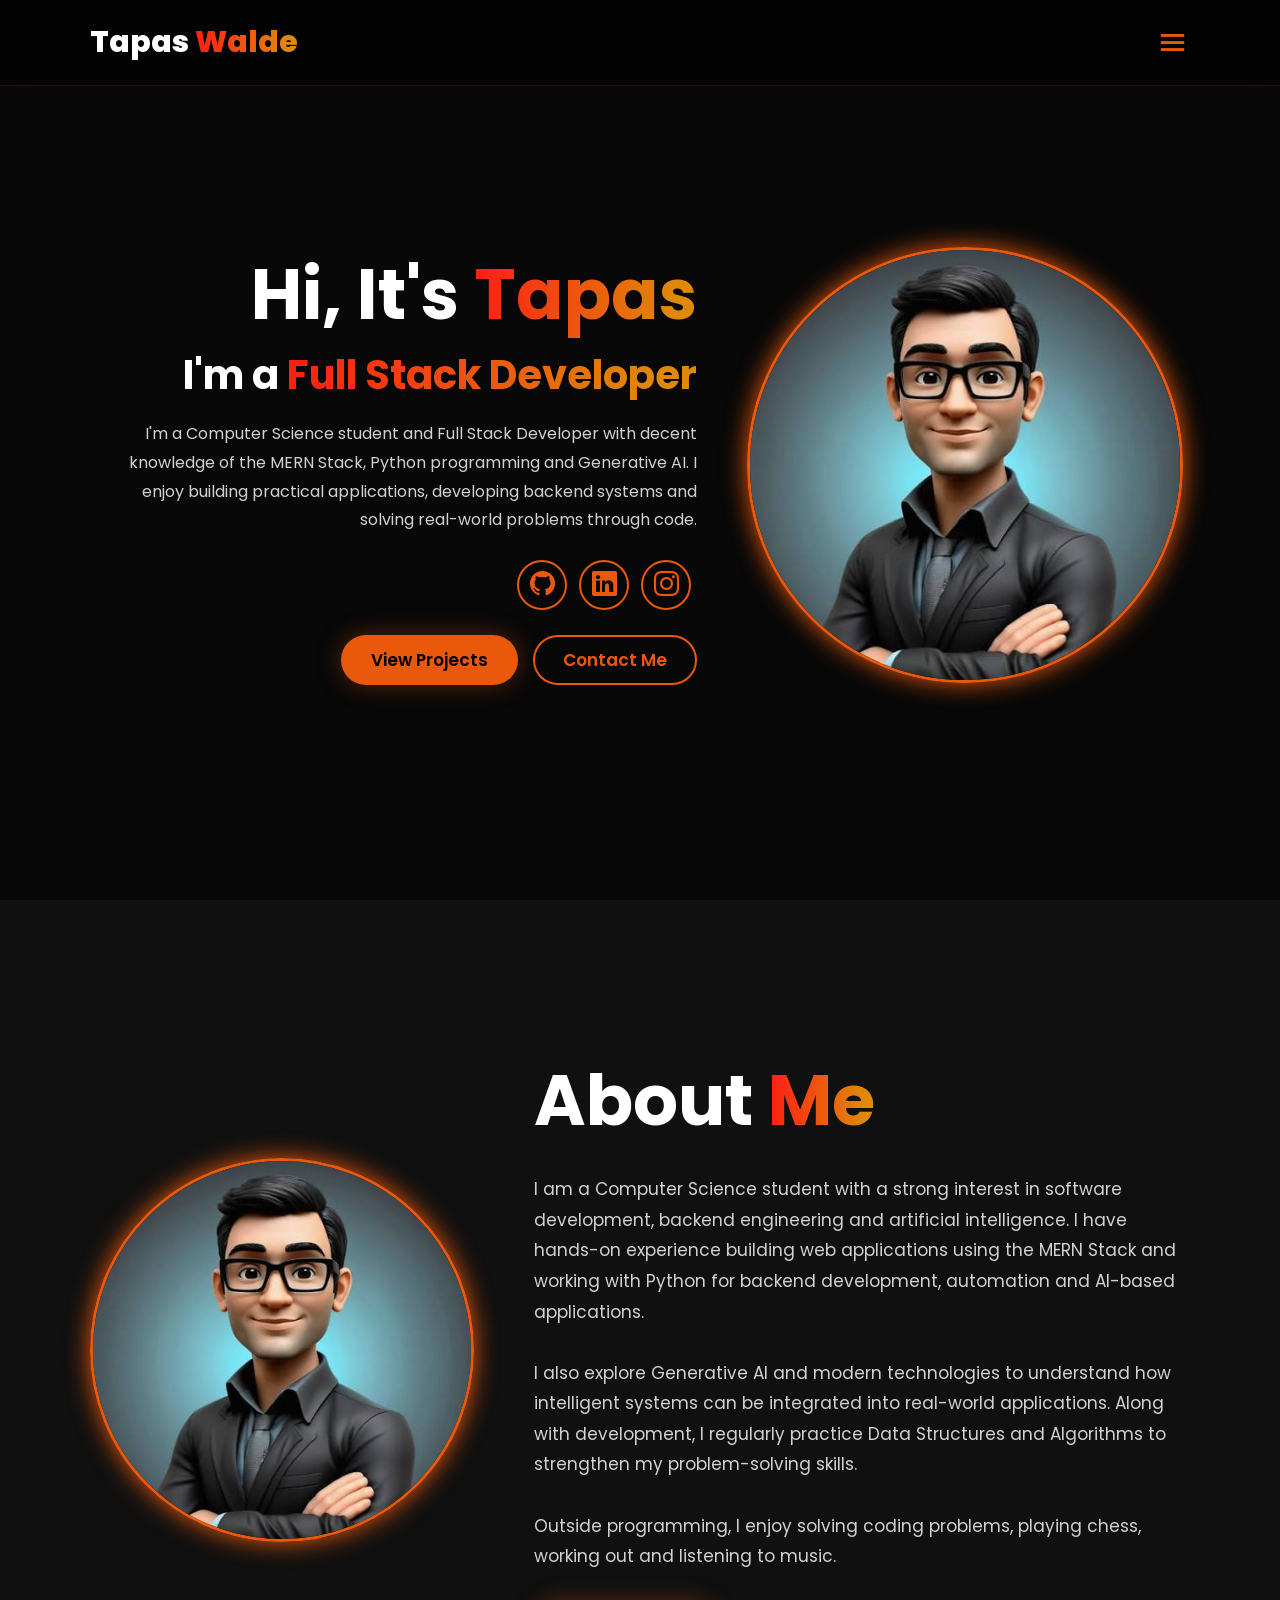
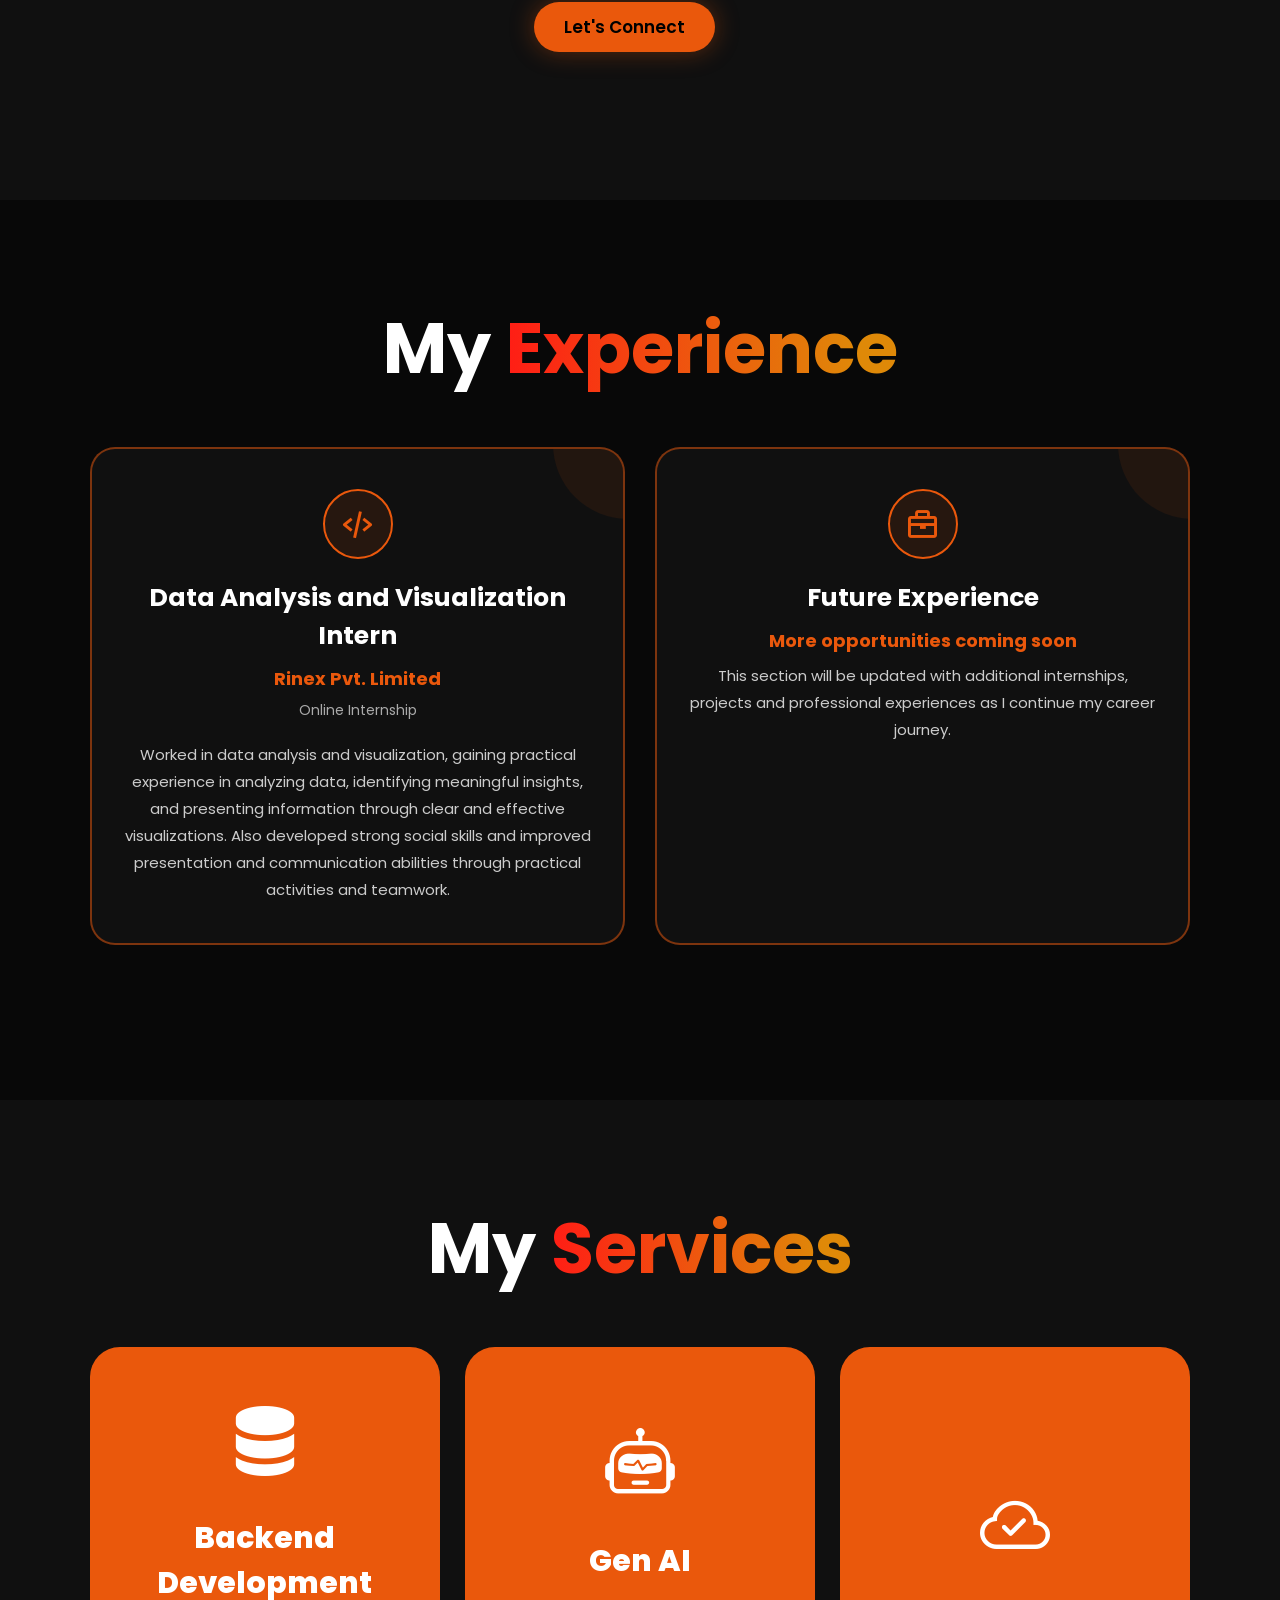
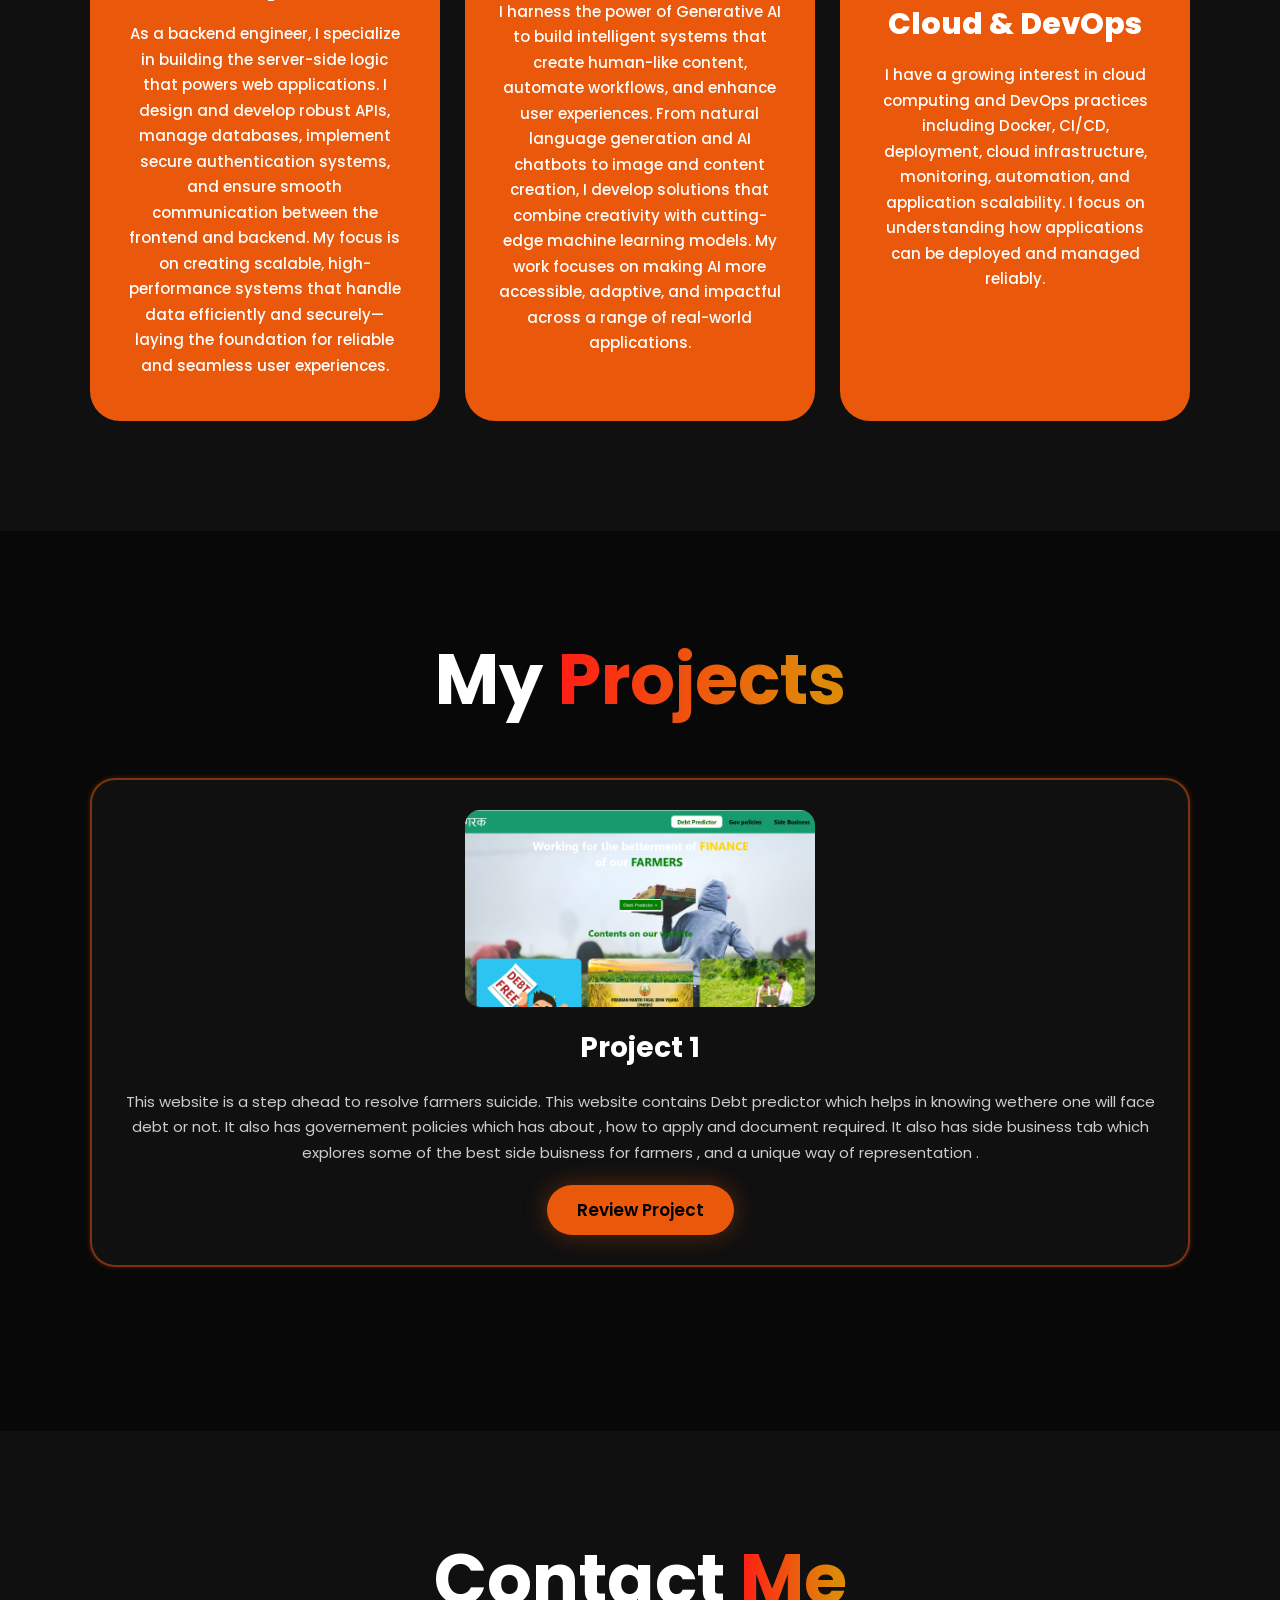
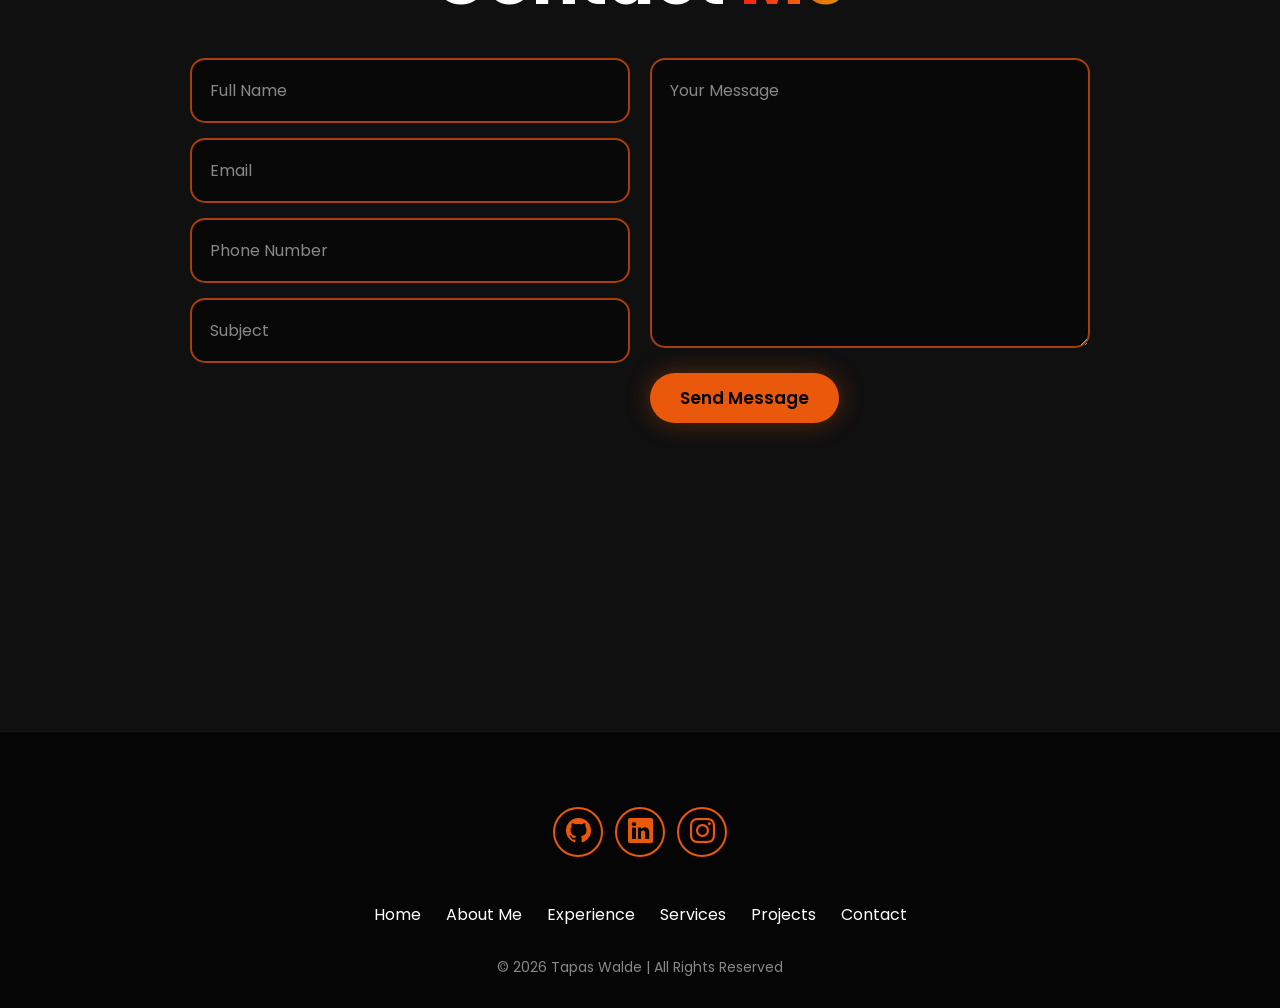
==== commit 1fc57f96: "new changes" ====
--- a/index.html
+++ b/index.html
@@ -1,4 +1,3 @@
-<<<<<<< HEAD
 <!DOCTYPE html>
 <html lang="en">
 
@@ -435,139 +434,3 @@
 </body>
 
 </html>
-=======
-<!DOCTYPE html>
-<html lang="en">
-<head>
-    <meta charset="UTF-8">
-    <meta name="viewport" content="width=device-width, initial-scale=1.0">
-    <title>Tapas Sanjay Walde portfolio</title>
-    <!-- <link href="https://cdn.jsdelivr.net/npm/bootstrap@5.3.6/dist/css/bootstrap.min.css" rel="stylesheet" integrity="sha384-4Q6Gf2aSP4eDXB8Miphtr37CMZZQ5oXLH2yaXMJ2w8e2ZtHTl7GptT4jmndRuHDT" crossorigin="anonymous"> -->
-    <link rel="stylesheet" href="https://cdn.jsdelivr.net/npm/bootstrap-icons@1.11.3/font/bootstrap-icons.css">
-    <link
-      href="https://unpkg.com/boxicons@2.1.4/css/boxicons.min.css"
-      rel="stylesheet"
-    />
-    <link href="index.css" rel="stylesheet">
-</head>
-<body>
-     <header class="header">
-       <a href="#home" class="logo">
-        Tapas <span>Walde</span>
-       </a>
-       <i class="bx bx-menu " id="menu-icon"></i>
-       <nav class="navbar" id="navbar">
-        <a href="#home">Home</a>
-        <a href="#about">About</a>
-        <a href="#services">Services</a>
-        <a href="#projects">Projects</a>
-        <a href="#contact">Contact</a>
-       </nav>
-    <button class="gradient-btn">Contact Me</button>
-     </header>
-     <section class="home" id="home">
-      <div class="home-content">
-        <h1>Hi, It's <span>Tapas</span></h1>
-        <h3>
-          I'm a <span>Web Developer</span>
-        </h3>
-        <p>
-          Hi, I’m a Software Engineer with a passion for building clean, scalable, and efficient solutions. I specialize in full-stack development and enjoy solving real-world problems through code.
-
-With experience in JavaScript, Python, React, Node.js,AWS . I develop software that’s not only functional but also reliable and user-focused.
-
-I’m always exploring new tools and approaches to improve development workflows and product quality.
-        </p>
-        <div class="social-icons">
-          <a href="https://github.com/Tapaswalde/Javascript-Projects">
-            <i class="bi bi-github"></i>
-          </a>
-           <a href="https://www.linkedin.com/in/tapas-walde-55995528a">
-            <i class="bi bi-linkedin"></i>
-          </a>
-          <a href="https://www.instagram.com/tapas_walde?igsh=MTk5NWltaXV2OGRyMw==">
-            <i class="bi bi-instagram"></i>
-          </a>
-          <a href="#">
-            <i class="bi bi-twitter-x"></i>
-          </a>
-        </div>
-         <div class="btn-group">
-          <a href="#" class="btn">Hire</a>
-          <a href="#contact" class="btn">Contact</a>
-         </div>
-
-      </div>
-      <div class="home-img">
-        <img src="Tapas.jpeg" alt="Home-img">
-      </div>
-     </section>
-
-     <seciton class="about" id="about">
-      <div class="about-img">
-        <img src="Tapas.jpeg" alt="AboutMe img" class="aboutme">
-      </div>
-      <div class="about-content">
-        <h2>About <span>Me</span></h2>
-        <p>I possess strong programming skills, a solid understanding of data structures and algorithms, and hands-on experience in web or app development and databases. I actively explore emerging technologies like AI, cloud computing, and cybersecurity, while sharpening my problem-solving, teamwork, and communication abilities. As I build projects, refine my resume, and seek internships, I focus on turning my classroom learning into real-world impact.My hobbies are solving coding questions, playing chess , doing workout and listening songs</p>
-        <a href="#" class="btn">Read More</a>
-      </div>
-     </seciton>
-     <section class="services" id="services">
-      <h2 class="heading">Services</h2>
-      <div class="services-container" id="services-Container">
-      </div>
-     </section>
-     <section class="projects" id="projects">
-      <h2 class="heading">Projects</h2>
-      <div class="projects-box" id="projects-Box"></div>
-     </section>
-     <section class="contact" id="contact">
-      <h2 class="heading">Contact<span> Me</span></h2>
-      <form actions="#">
-        <div class="input-group">
-          <div class="input-box">
-            <input type="text" placeholder="Full Name">
-            <input type="email" placeholder="Email">
-          </div>
-          <div class="input-box">
-            <input type="number" placeholder="Phone Number">
-            <input type="text" placeholder="Subjects">
-          </div>
-        </div>
-        <div class="input-group-2">
-          <textarea name="" id="" placeholder="Your Message" cols="30" rows="10"></textarea>
-          <input type="submit" value="Send Message" class="btn">
-        </div>
-      </form>
-     </section>
-     <footer class="footer">
-        <div class="social-icons">
-          <a href="https://github.com/Tapaswalde/Javascript-Projects">
-            <i class="bi bi-github"></i>
-          </a>
-           <a href="https://www.linkedin.com/in/tapas-walde-55995528a">
-            <i class="bi bi-linkedin"></i>
-          </a>
-          <a href="https://www.instagram.com/tapas_walde?igsh=MTk5NWltaXV2OGRyMw==">
-            <i class="bi bi-instagram"></i>
-          </a>
-          <a href="#">
-            <i class="bi bi-twitter-x"></i>
-          </a>
-        </div>
-        <ul>
-          <li><a href="#">FAQ</a></li>
-          <li><a href="#services">Services</a></li>
-          <li><a href="#about">About Me</a></li>
-          <li><a href="#projects">Projects</a></li>
-          <li><a href="#contact">Contact</a></li>
-        </ul>
-        <p class="copyright">
-          &copy Tapas Walde | All Rights Reserved
-        </p>
-     </footer>
-     <script src="index.js"></script>
-</body>
-</html>
->>>>>>> origin/main
